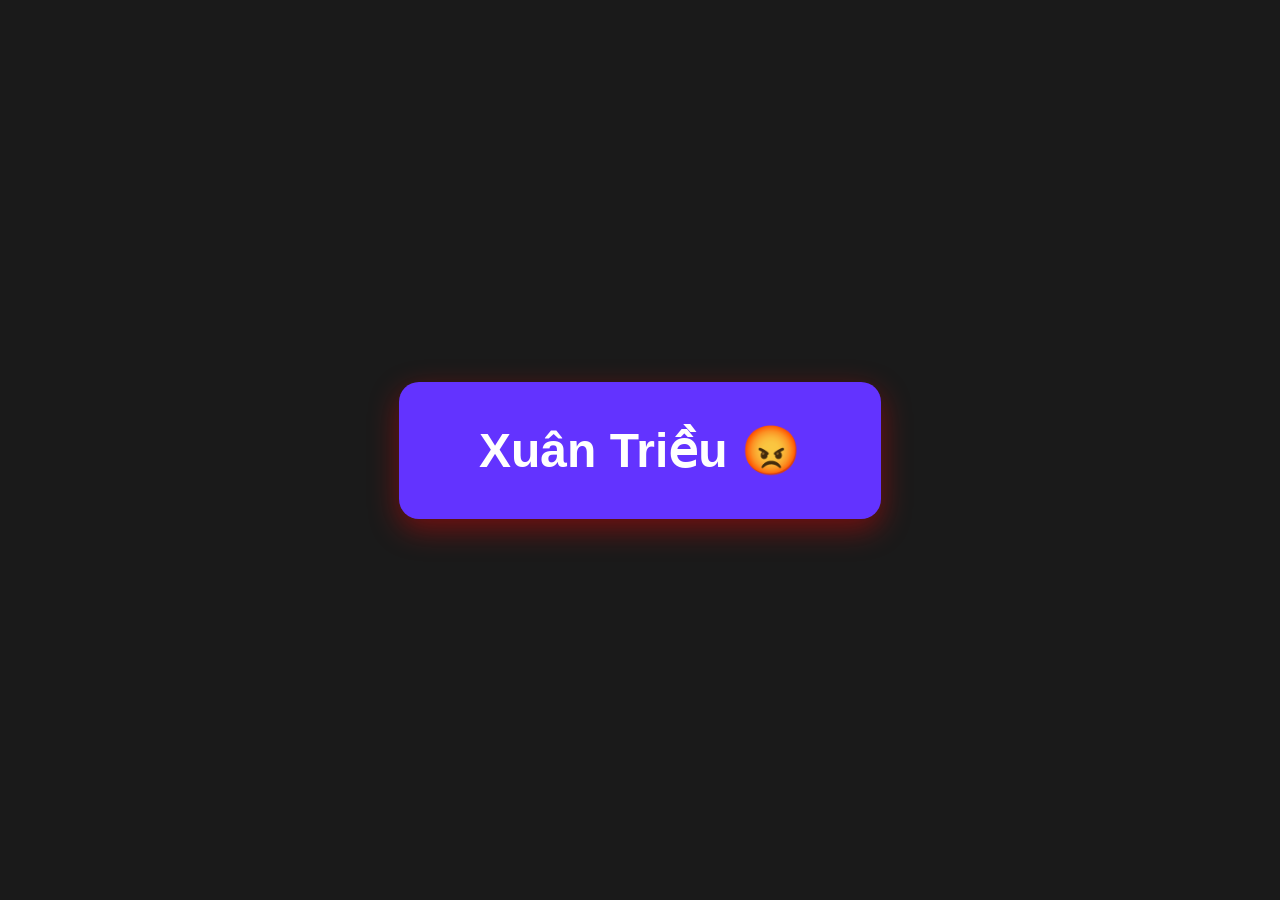
==== index.html @ df5c3852 "12" ====
<!doctype html>
<html lang="vi">
  <head>
    <meta charset="UTF-8" />
    <title>Xuân Triều 😡</title>
    <style>
      body {
        display: flex;
        justify-content: center;
        align-items: center;
        height: 100vh;
        margin: 0;
        background: #1a1a1a;
        font-family: sans-serif;
      }
      button {
        padding: 40px 80px;
        font-size: 48px;
        font-weight: bold;
        border: none;
        border-radius: 20px;
        background: #6333ff;
        color: white;
        cursor: pointer;
        transition: 0.1s;
        box-shadow: 0 10px 30px rgba(255, 0, 0, 0.4);
      }
      button:active {
        transform: scale(0.95);
        background: blue;
      }
      .rage {
        animation: shake 0.3s;
      }
      @keyframes shake {
        0%,
        100% {
          transform: translate(0, 0);
        }
        25% {
          transform: translate(-10px, 5px);
        }
        50% {
          transform: translate(10px, -5px);
        }
        75% {
          transform: translate(-5px, 10px);
        }
      }
      #text {
        position: absolute;
        font-size: 80px;
        font-weight: 900;
        color: #ff4444;
        opacity: 0;
        pointer-events: none;
      }
      #text.show {
        animation: pop 1s;
      }
      @keyframes pop {
        0% {
          opacity: 0;
          transform: scale(0.5);
        }
        20% {
          opacity: 1;
          transform: scale(1.3);
        }
        80% {
          opacity: 1;
        }
        100% {
          opacity: 0;
          transform: scale(2);
        }
      }
    </style>
  </head>
  <body>
    <button id="rageBtn">Xuân Triều 😡</button>
    <div id="text"><img src="./damluon.png" alt="" /></div>

    <script>
      const btn = document.getElementById("rageBtn");
      const text = document.getElementById("text");
      btn.onclick = () => {
        document.body.classList.add("rage");
        text.classList.add("show");
        setTimeout(() => {
          document.body.classList.remove("rage");
        }, 300);
        setTimeout(() => {
          text.classList.remove("show");
        }, 1000);
        new AudioContext().createOscillator().start();
      };
    </script>
  </body>
</html>
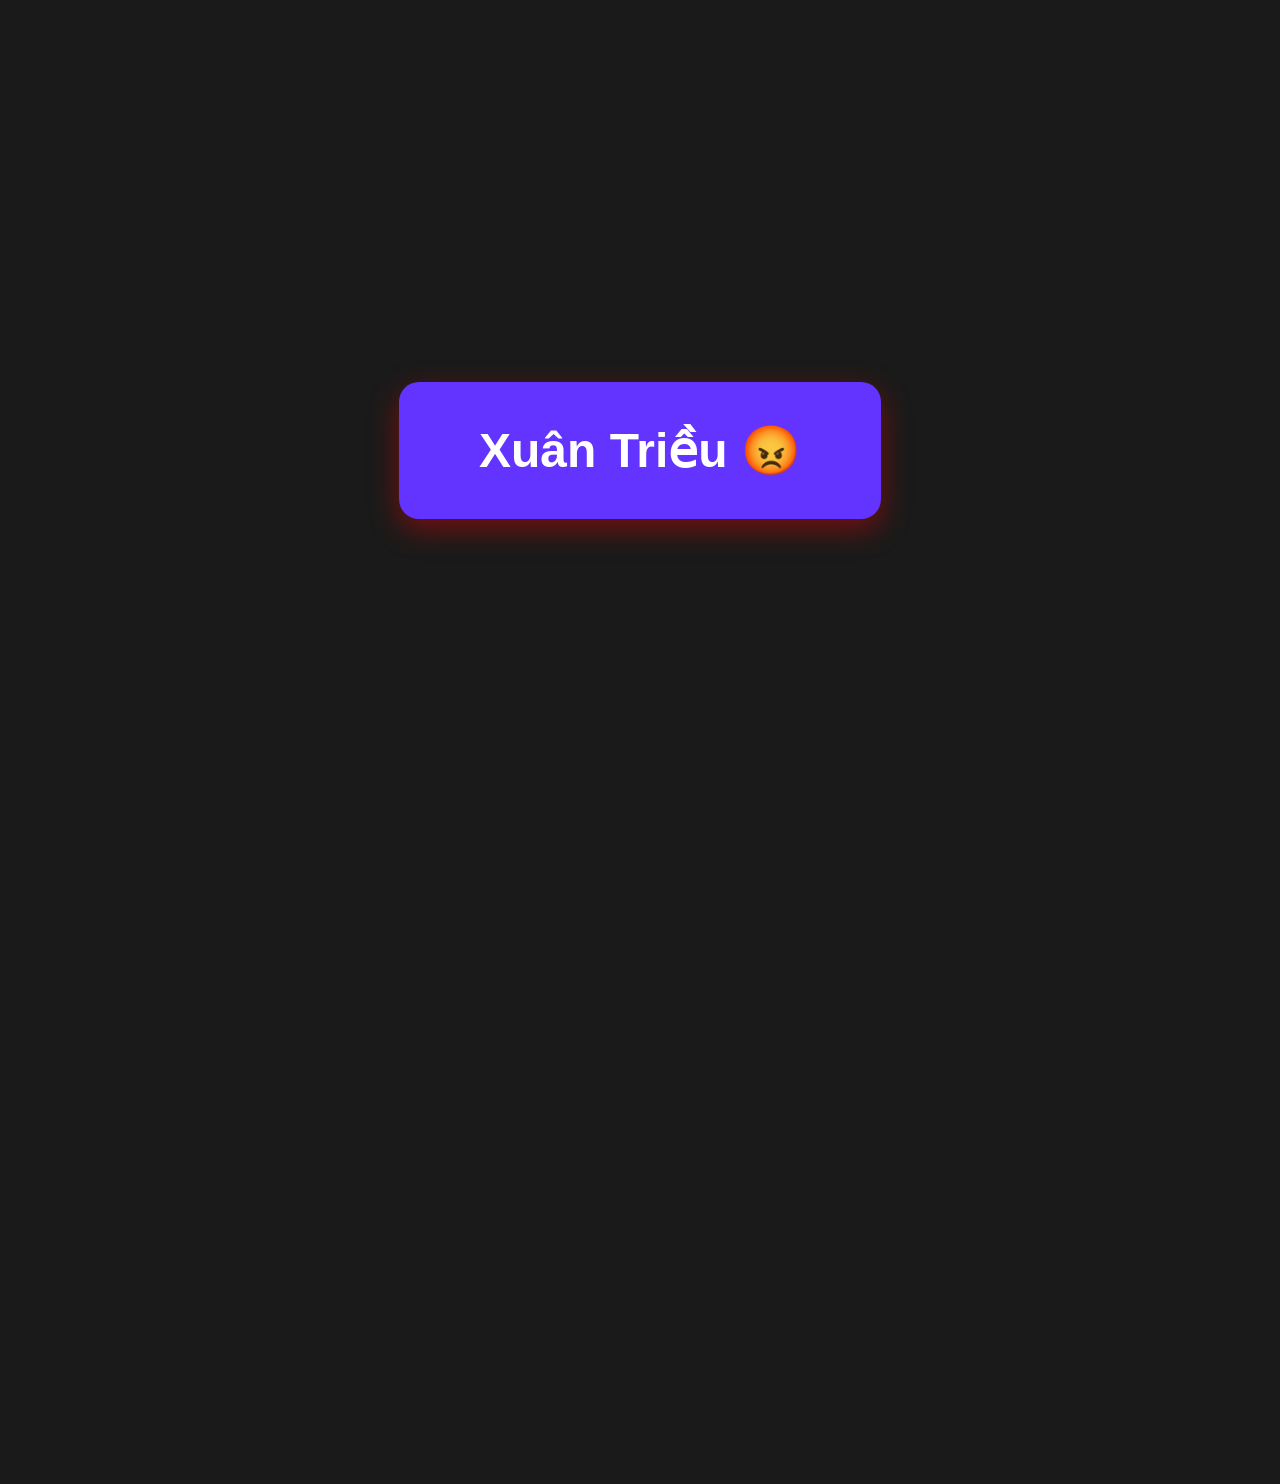
==== commit d02ca18a: "123" ====
--- a/index.html
+++ b/index.html
@@ -79,7 +79,7 @@
   </head>
   <body>
     <button id="rageBtn">Xuân Triều 😡</button>
-    <div id="text"><img src="./damluon.png" alt="" /></div>
+    <div id="text"><img src="./anh_1.jpg" alt="" /></div>
 
     <script>
       const btn = document.getElementById("rageBtn");
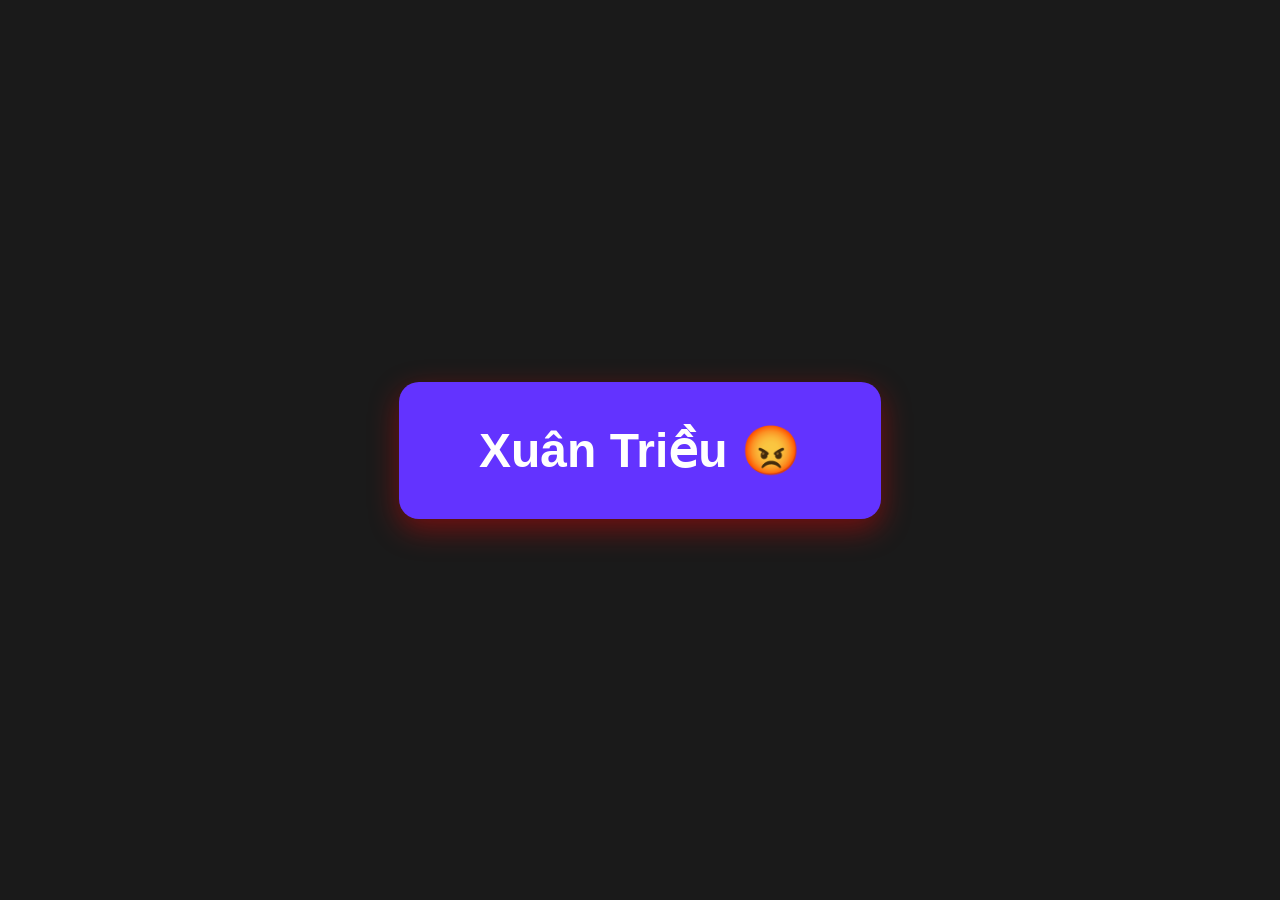
==== commit c4463c9b: "12" ====
--- a/index.html
+++ b/index.html
@@ -79,7 +79,7 @@
   </head>
   <body>
     <button id="rageBtn">Xuân Triều 😡</button>
-    <div id="text"><img src="./anh_1.jpg" alt="" /></div>
+    <div id="text"><img src="./damluon.png" alt="" /></div>
 
     <script>
       const btn = document.getElementById("rageBtn");
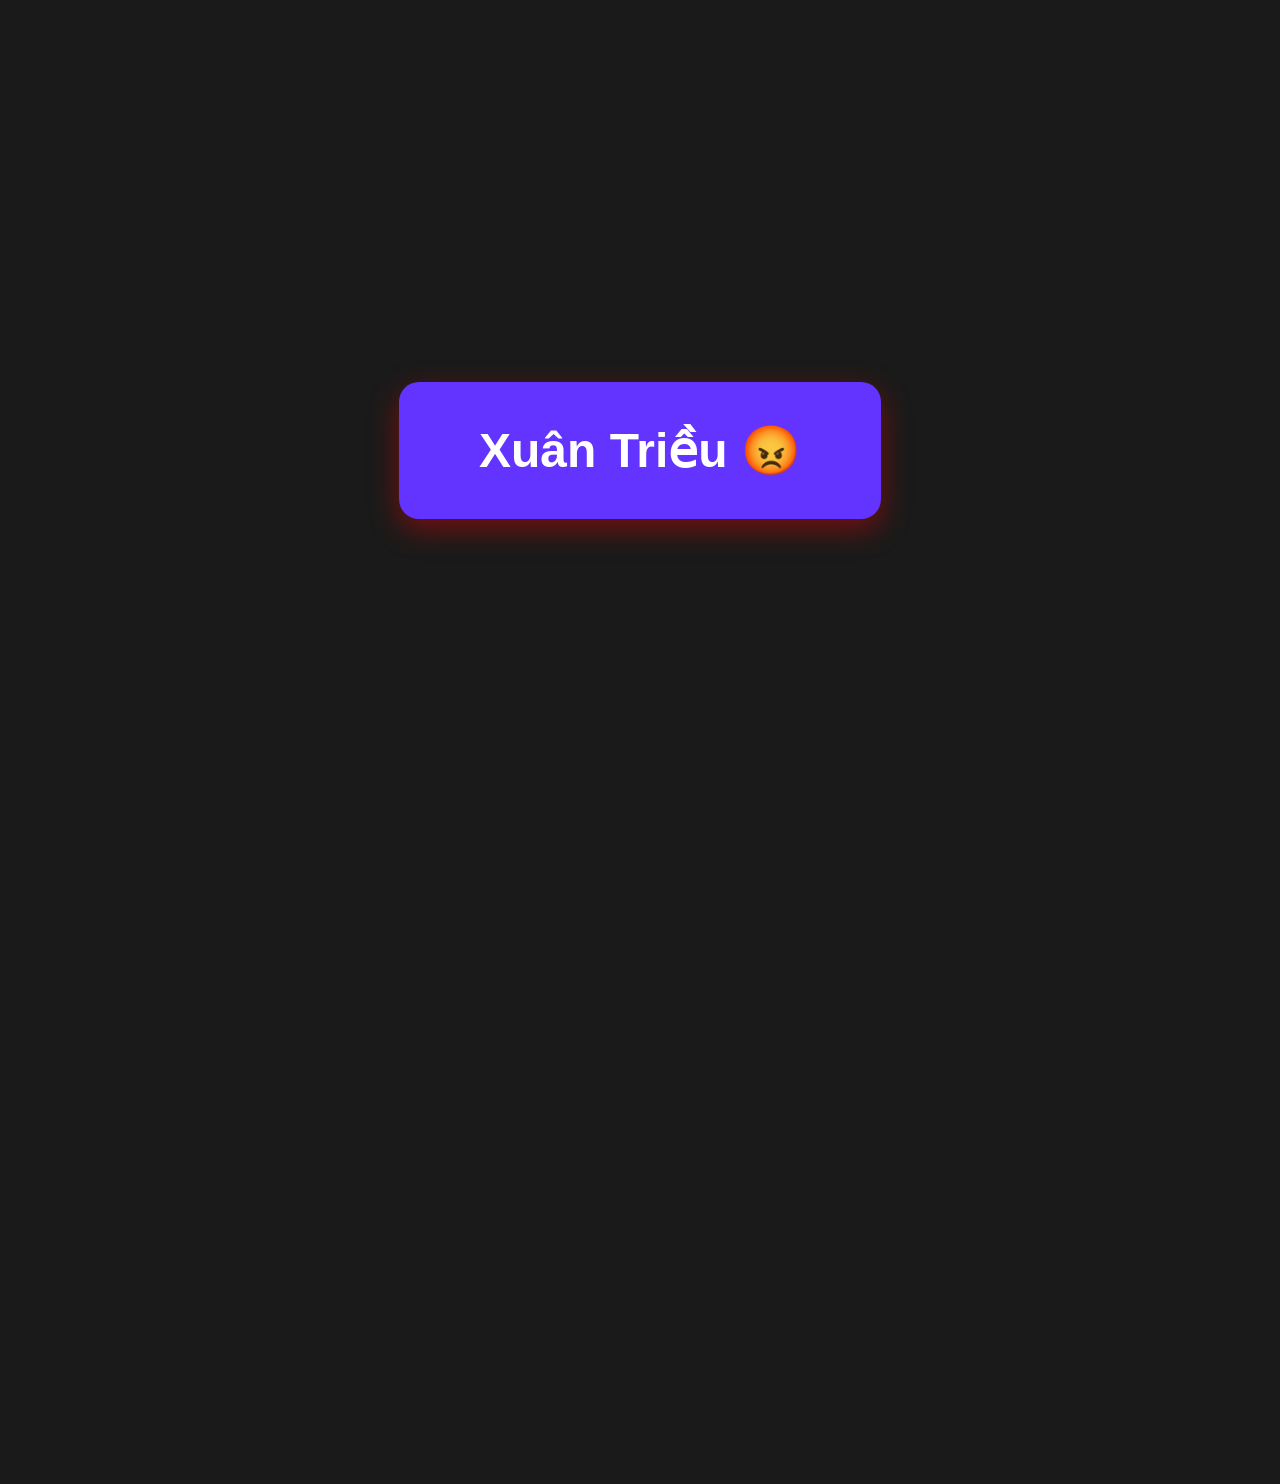
==== commit 4dd3bc55: "1" ====
--- a/index.html
+++ b/index.html
@@ -79,7 +79,7 @@
   </head>
   <body>
     <button id="rageBtn">Xuân Triều 😡</button>
-    <div id="text"><img src="./damluon.png" alt="" /></div>
+    <div id="text"><img src="./anh_1.jpg" alt="" /></div>
 
     <script>
       const btn = document.getElementById("rageBtn");
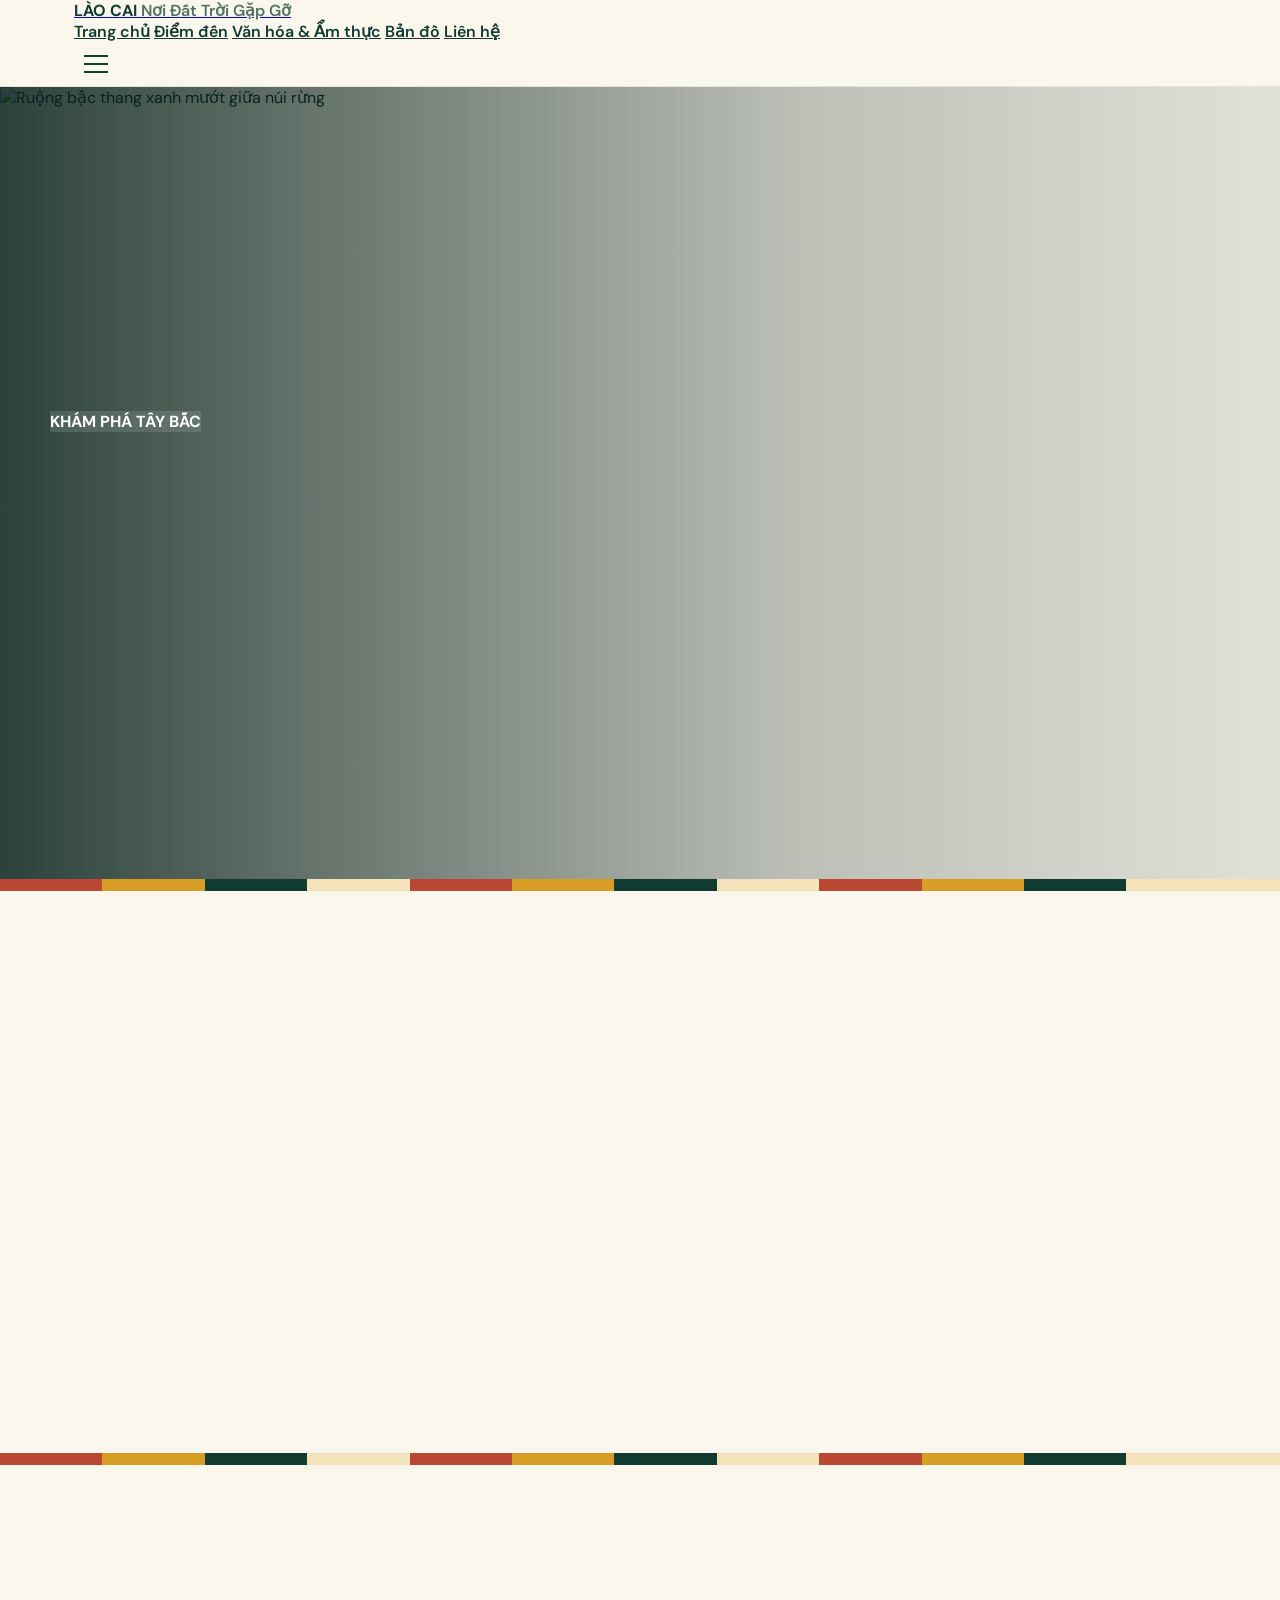
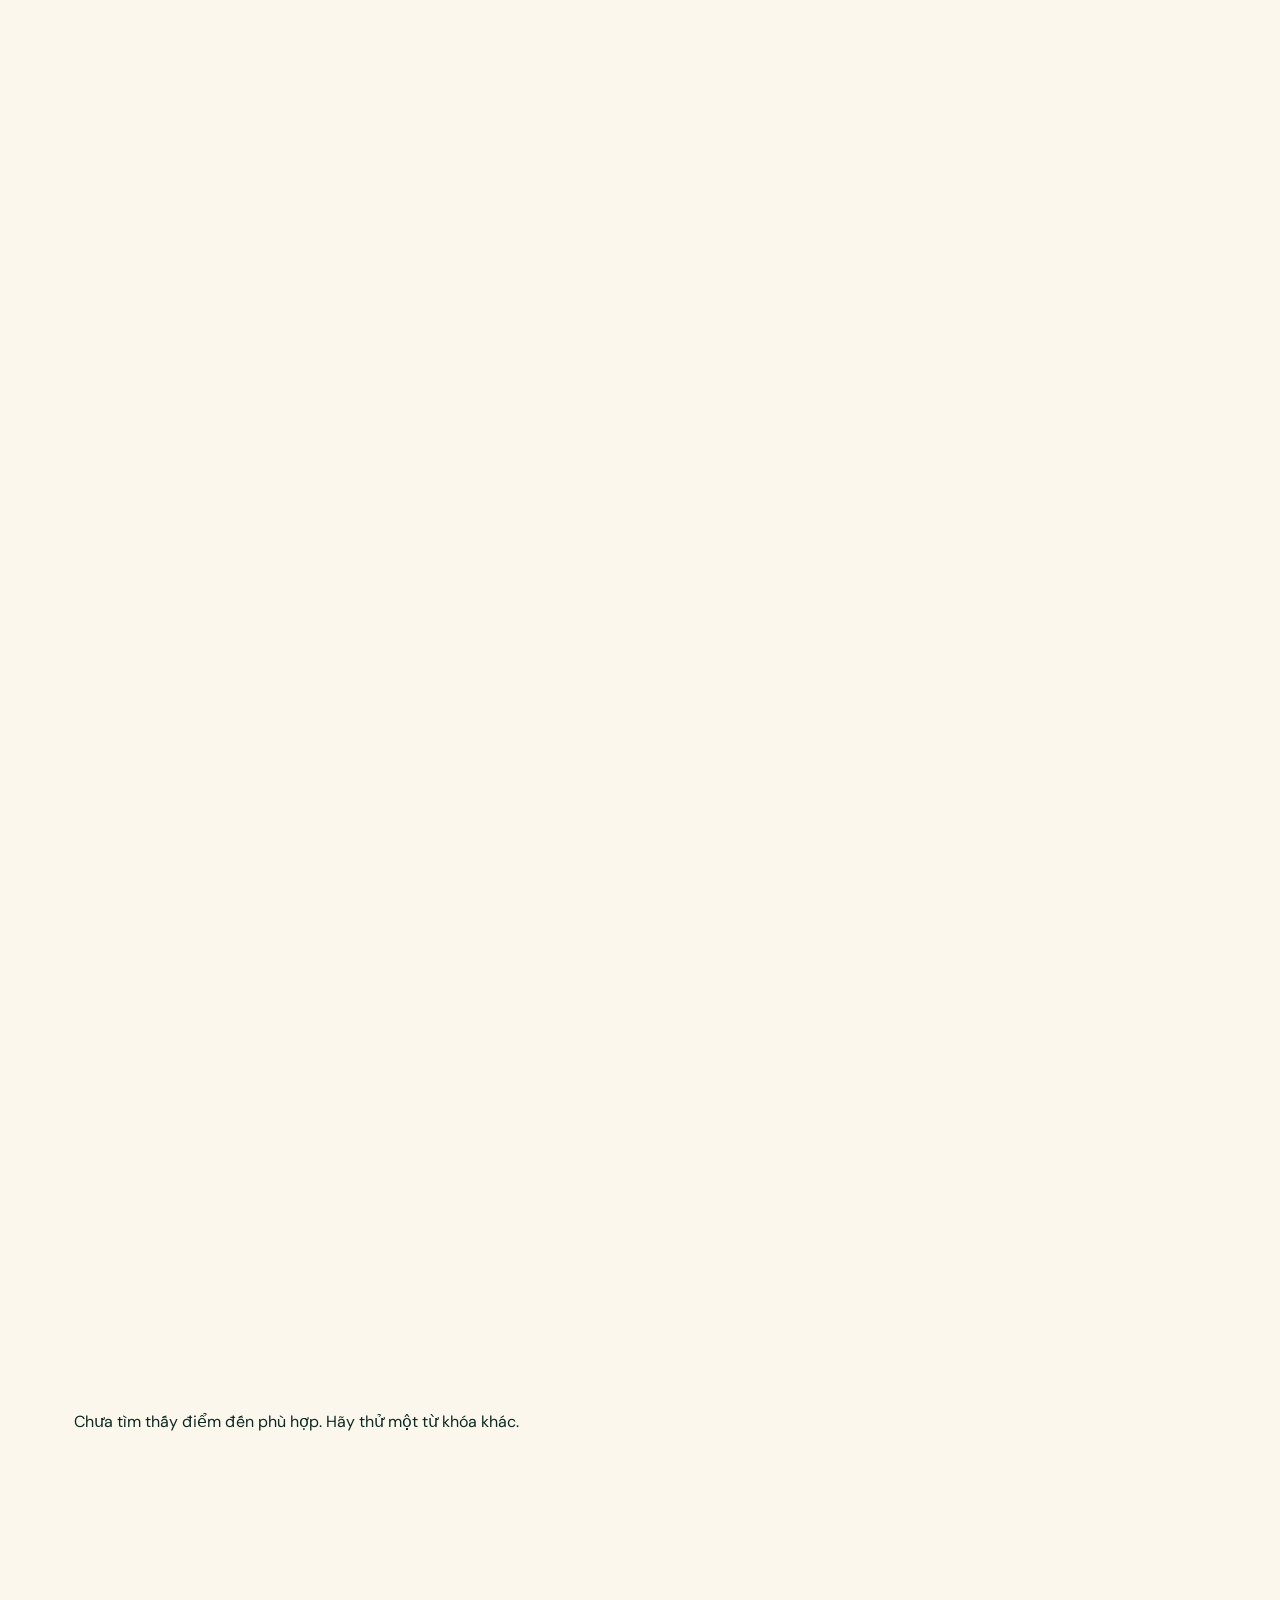
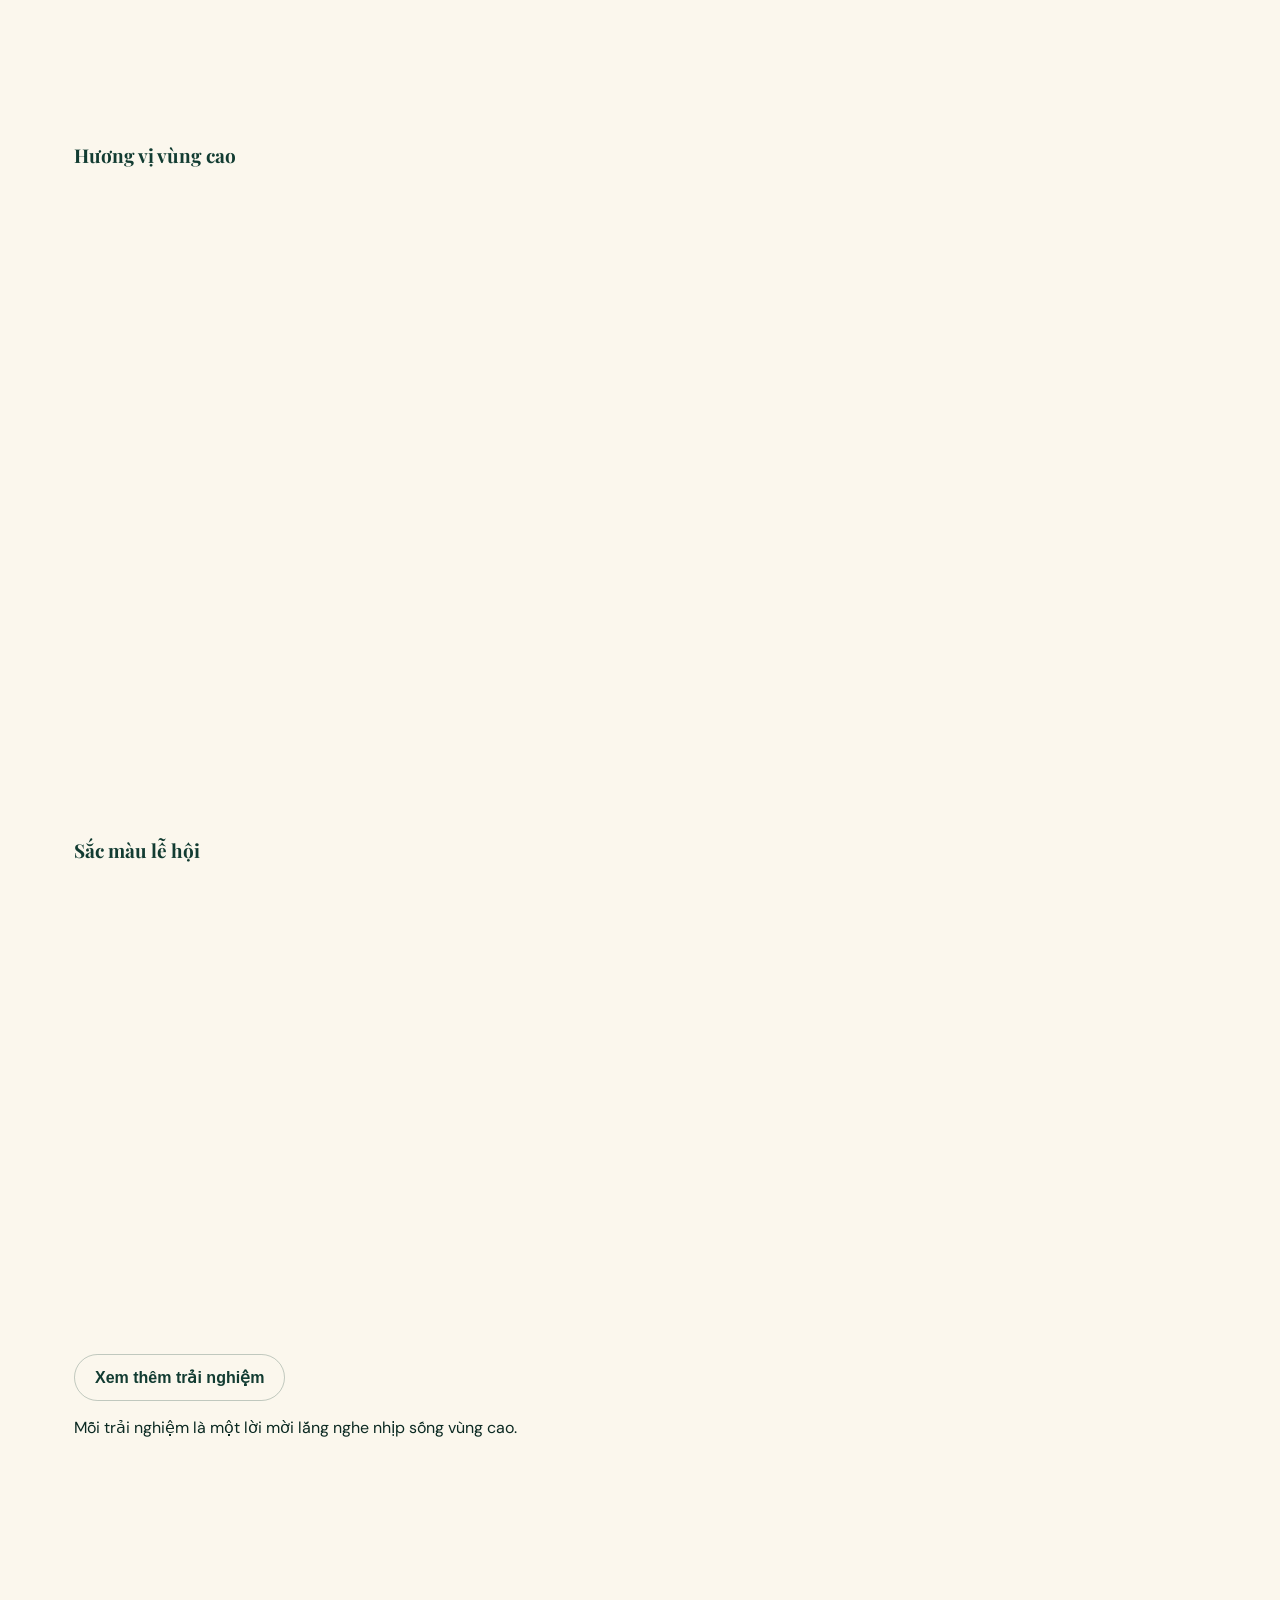
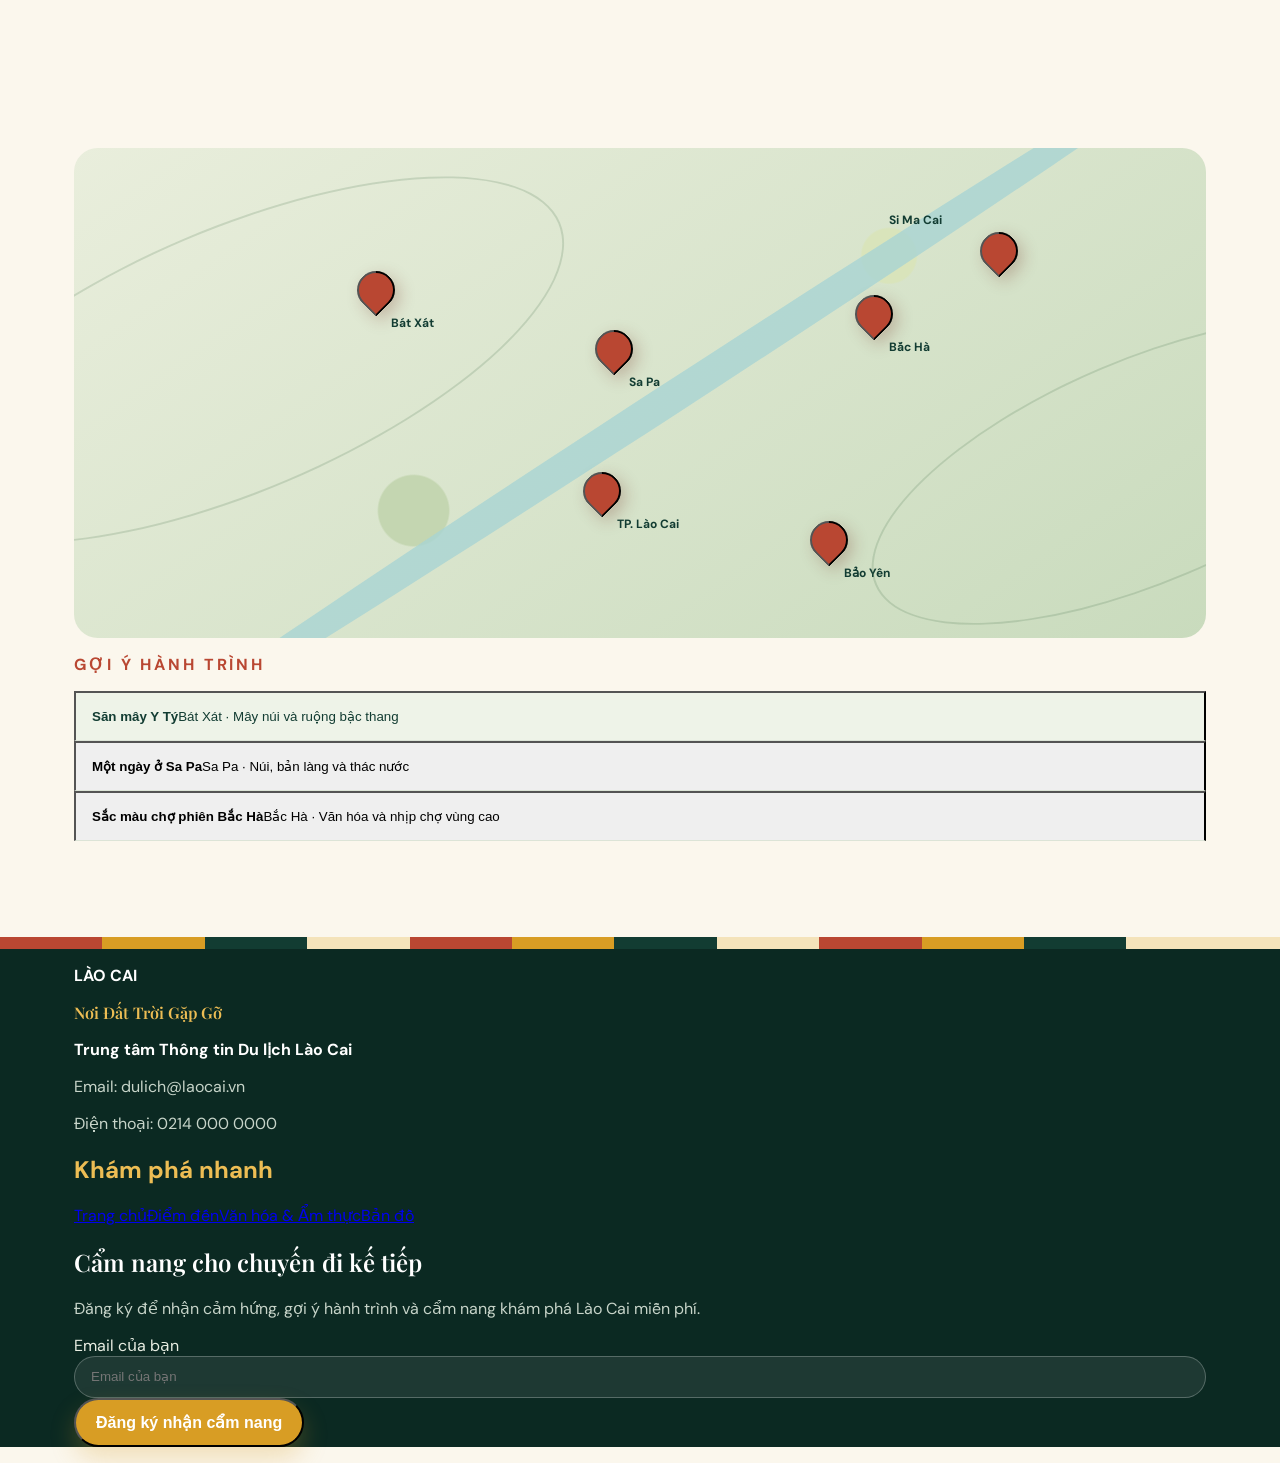
==== commit 7e00d98a: "refactor: consolidate project files by replacing obsolete HTML/JS files with a new index.html and ma" ====
--- a/index.html
+++ b/index.html
@@ -1,100 +1,366 @@
 <!doctype html>
-<html lang="vi">
-  <head>
-    <meta charset="UTF-8" />
-    <title>Xuân Triều 😡</title>
-    <style>
-      body {
-        display: flex;
-        justify-content: center;
-        align-items: center;
-        height: 100vh;
-        margin: 0;
-        background: #1a1a1a;
-        font-family: sans-serif;
-      }
-      button {
-        padding: 40px 80px;
-        font-size: 48px;
-        font-weight: bold;
-        border: none;
-        border-radius: 20px;
-        background: #6333ff;
-        color: white;
-        cursor: pointer;
-        transition: 0.1s;
-        box-shadow: 0 10px 30px rgba(255, 0, 0, 0.4);
-      }
-      button:active {
-        transform: scale(0.95);
-        background: blue;
-      }
-      .rage {
-        animation: shake 0.3s;
-      }
-      @keyframes shake {
-        0%,
-        100% {
-          transform: translate(0, 0);
-        }
-        25% {
-          transform: translate(-10px, 5px);
-        }
-        50% {
-          transform: translate(10px, -5px);
-        }
-        75% {
-          transform: translate(-5px, 10px);
-        }
-      }
-      #text {
-        position: absolute;
-        font-size: 80px;
-        font-weight: 900;
-        color: #ff4444;
-        opacity: 0;
-        pointer-events: none;
-      }
-      #text.show {
-        animation: pop 1s;
-      }
-      @keyframes pop {
-        0% {
-          opacity: 0;
-          transform: scale(0.5);
-        }
-        20% {
-          opacity: 1;
-          transform: scale(1.3);
-        }
-        80% {
-          opacity: 1;
-        }
-        100% {
-          opacity: 0;
-          transform: scale(2);
-        }
-      }
-    </style>
-  </head>
-  <body>
-    <button id="rageBtn">Xuân Triều 😡</button>
-    <div id="text"><img src="./anh_1.jpg" alt="" /></div>
-
-    <script>
-      const btn = document.getElementById("rageBtn");
-      const text = document.getElementById("text");
-      btn.onclick = () => {
-        document.body.classList.add("rage");
-        text.classList.add("show");
-        setTimeout(() => {
-          document.body.classList.remove("rage");
-        }, 300);
-        setTimeout(() => {
-          text.classList.remove("show");
-        }, 1000);
-        new AudioContext().createOscillator().start();
-      };
-    </script>
-  </body>
-</html>
+<html lang="vi"><head><script>window["__codeletBootstrap__"]=JSON.parse('{"A":"A","B":"20261005-04-df3a3b1","C":{"Abril Fatface":"YACgEZbkUVE,0","Alfa Slab One":"YACgEYS9sJU,0","Anton":"YACgEcYqQ-A,0","Archivo":"YACgEZulLoA,0","Arial Narrow":"YAGyDvJ_4Ts,0","Arial Rounded MT Bold":"YAFcfoaHu-s,0","Arial":"YAGyDvJ_4Ts,0","Avenir Next":"YAFcfmNq6UY,0","Baloo 2":"YADK30bC6HQ,0","Bebas Neue":"YACgESME5ew,0","Bricolage Grotesque":"YAFyMcdwzpc,0","Broken Glyph":"YADZ-exUkv0,0","Canva Sans":"YAFdJjTk5UU,1","Caveat":"YALBs2ploWQ,0","Comic Sans MS":"YAFcfvtOAUY,1","Cormorant Garamond":"YAFdJhX-538,0","Courier New":"YAGzXiGs0_8,0","Courier Prime":"YAD1aFjegN8,0","DM Sans":"YAD1aU3sLnI,0","DM Serif Display":"YAD1aYG82rc,0","Forum":"YACgEcnnqB4,0","Fraunces":"YAFdJpU7Kkk,0","Georgia":"YAGzXkO0pEM,0","Ghost Mono":"YAHQutsX00Q,0","Hanken Grotesk":"YAFcfhwp99E,0","Helvetica Neue":"YAFcf6CtJfI,0","Helvetica":"YAFcf6CtJfI,0","IBM Plex Mono":"YAFdJkmvhGI,0","Impact":"YAFcfnjI7Vk,0","Instrument Serif":"YAHFeOnZNEk,0","Inter":"YAFdJvSyp_k,3","Iowan Old Style":"YAGNIFa8j9o,0","Jacques Francois":"YADK3zbC6RM,0","JetBrains Mono":"YAFdJksXcAk,0","Josefin Sans":"YAFdJjvw9Ps,0","Lato":"YAFdJuFCnaw,0","Libre Baskerville":"YACgEUFdPdA,0","Lobster":"YAD8SnSjSFI,0","Lora":"YACgEXvxf8Q,0","Merriweather":"YACgEXvHxxs,0","Montserrat":"YAFdtQi73Xs,0","Nunito":"YAFdJoNRMmU,1","Oleo Script":"YACgEQQ14jI,0","Oswald":"YACgEQY10lw,0","Pacifico":"YADLjORQ1u4,0","Phantom Sans":"YAFdJvgJ5TU,0","Playfair Display":"YAFdJhem5V8,1","Plus Jakarta Sans":"YAGvf3_u0_Q,0","Poppins":"YAFdJjbTu24,1","Press Start 2P":"YAFyGr-8pmQ,0","Quicksand":"YAFdJpYtCxE,1","Raleway":"YAFdJhmxbVQ,1","Roboto Slab":"YAFdJswIKAg,0","Rockwell":"YAFcfyVZnN0,0","Rye":"YACgEdQP21k,0","Segoe UI":"YAHNdRD1Klw,0","Source Sans 3":"YAG4lO1Mj10,0","Source Serif 4":"YACgEfdj394,0","Space Grotesk":"YADZ-dYEmhg,0","Space Mono":"YADW1-vpsoc,0","Times New Roman":"YAGzXW3gftg,0","Times":"YAGzXW3gftg,0","Trebuchet MS":"YAFcfrglpVA,0","UV Display":"YAEdVfSSpYo,0","UV Sans":"YAFdJvgJ5TU,0","Ubuntu":"YACgERDU--Q,0","Verdana":"YAGzXTctYtQ,0","Work Sans":"YAGXhLOKv44,0","Yellowtail":"YACgEYG4kG4,0","ui-monospace":"YAD1aFjegN8,0","ui-sans-serif":"YACkoD1yZN0,0"}}');</script><script src="/_sdk/6542d56fbfe7a3eb.telemetry_sdk.js" integrity="sha512-ECdM0nK7EkwDuOqho2qxgyRQXyBHk9hZqRKMBr+Xsu6zjeHlt+qkO2N2YRiHN7Kg4e1fEHDhjIp4bGJYVypv1g=="></script>
+  <meta charset="UTF-8">
+  <meta name="viewport" content="width=device-width, initial-scale=1.0">
+  <title>Du Lịch Lào Cai</title>
+  <link href="https://fonts.googleapis.com/css2?family=DM+Sans:wght@400;500;600;700&amp;family=Playfair+Display:ital,wght@0,600;0,700;1,600&amp;display=swap" rel="stylesheet">
+  <link rel="stylesheet" href="style.css">
+  <script src="https://cdn.jsdelivr.net/npm/lucide@0.577.0/dist/umd/lucide.min.js" type="text/javascript"></script>
+  <script src="https://cdn.tailwindcss.com/3.4.17" type="text/javascript"></script>
+  <script src="/_sdk/6c2ecc939521f244.data_sdk.js" type="text/javascript" integrity="sha512-gRx8s+XsZDN6mSIQu2sivLZysbV0WHhb5kXNUWlgVb5lCMU1foJYukyMEDPv8Tnoocb8iwqB4XdRrWc7oEGzIQ=="></script>
+  <script src="/_sdk/cfda8dc081c3323c.editing_sdk.js" type="text/javascript" integrity="sha512-dNfMrWh4XAlHjsc8SoR2pkFBBcWdfifAFLC3yNCmnfoD4mTTxOtHMNSuGJMI2GUW0TArNoXmc/EAqYu/Ip9Yiw=="></script>
+  <script src="/_sdk/ab4336f91e694f96.resizing_sdk.js" type="text/javascript" integrity="sha512-cxmeUrBrNlwwLr+tEu/iwM5F3boeK4qDMoH3QjUPqJptkO5NkaDVhQvyIHIn+3EflI5/uubWzkSA78B1tCswgA=="></script>
+ </head>
+ <body data-template-id="__page-root" style="background: rgb(251, 247, 237);">
+  <header class="nav-shell fixed top-0 z-50 w-full">
+   <nav class="site-width flex items-center justify-between py-4" aria-label="Điều hướng chính"><a href="#trang-chu" class="flex flex-col leading-none z-50 relative"> <span data-template-id="brand-logo" class="canva-text font-bold tracking-[.22em] text-[#123c32]" style="color: rgb(18, 60, 50); font-weight: 700; font-style: normal; font-size: 16px;">LÀO CAI</span> <span data-template-id="brand-tagline" class="canva-text mt-1 text-[9px] tracking-[.08em] text-[#527265]" style="color: rgb(82, 114, 101); font-weight: 600; font-style: normal; font-size: 16px;">Nơi Đất Trời Gặp Gỡ</span> </a>
+    <div class="desktop-nav flex items-center gap-7"><a data-template-id="nav-home" class="canva-link nav-link" href="#trang-chu" style="color: rgb(18, 60, 50); font-weight: 600; font-style: normal; font-size: 16px;">Trang chủ</a> <a data-template-id="nav-destinations" class="canva-link nav-link" href="#diem-den" style="color: rgb(18, 60, 50); font-weight: 600; font-style: normal; font-size: 16px;">Điểm đến</a> <a data-template-id="nav-culture" class="canva-link nav-link" href="#van-hoa" style="color: rgb(18, 60, 50); font-weight: 600; font-style: normal; font-size: 16px;">Văn hóa &amp; Ẩm thực</a> <a data-template-id="nav-map" class="canva-link nav-link" href="#ban-do" style="color: rgb(18, 60, 50); font-weight: 600; font-style: normal; font-size: 16px;">Bản đồ</a> <a data-template-id="nav-contact" class="canva-link nav-link" href="#lien-he" style="color: rgb(18, 60, 50); font-weight: 600; font-style: normal; font-size: 16px;">Liên hệ</a>
+    </div><button id="menu-toggle" type="button" class="menu-btn md:hidden z-50 relative p-2 text-[#123c32]" aria-label="Mở menu" aria-expanded="false"><span class="hamburger"></span></button>
+   </nav>
+   <div id="mobile-nav" class="mobile-nav-overlay"><div class="mobile-nav-content flex flex-col items-center justify-center gap-8 h-full pb-10"><a class="mobile-link" href="#trang-chu">Trang chủ</a><a class="mobile-link" href="#diem-den">Điểm đến</a><a class="mobile-link" href="#van-hoa">Văn hóa &amp; Ẩm thực</a><a class="mobile-link" href="#ban-do">Bản đồ</a><a class="mobile-link" href="#lien-he">Liên hệ</a></div></div>
+  </header>
+  <main>
+   <section id="trang-chu" class="hero"><img data-template-id="hero-image" class="canva-image hero-img" loading="lazy" src="https://images.pexels.com/photos/247599/pexels-photo-247599.jpeg?auto=compress&amp;cs=tinysrgb&amp;w=1920" alt="Ruộng bậc thang xanh mướt giữa núi rừng">
+    <div class="site-width hero-content"><span data-template-id="hero-badge" class="canva-tag inline-flex rounded-full border border-white/40 bg-white/10 px-4 py-2 text-xs font-bold tracking-widest backdrop-blur" style="background: rgba(255, 255, 255, 0.12); color: rgb(255, 255, 255); font-weight: 700; font-style: normal; font-size: 16px;">KHÁM PHÁ TÂY BẮC</span>
+     <h1 data-template-id="hero-title" class="canva-text display mt-6 max-w-4xl text-5xl leading-[.98] md:text-7xl reveal-left" style="color: rgb(255, 255, 255); font-weight: 700; font-style: normal; font-size: 32px;">Lào Cai - Nơi Đất Trời Gặp Gỡ</h1>
+     <p data-template-id="hero-description" class="canva-text mt-6 max-w-xl text-base leading-7 text-white/90 md:text-lg reveal-left delay-100" style="color: rgb(255, 255, 255); font-weight: 400; font-style: normal; font-size: 18px;">Bắt đầu hành trình giữa núi rừng, mây trời và những câu chuyện văn hóa bản địa đầy mê hoặc.</p><a data-template-id="hero-cta" class="canva-button primary-btn mt-8 reveal-left delay-200" href="#diem-den" style="background: rgb(216, 157, 36); color: rgb(255, 255, 255); font-weight: 700; font-style: normal; font-size: 16px;">Bắt đầu hành trình</a> <a href="#gioi-thieu" class="mt-12 flex w-fit items-center gap-3 text-xs font-bold tracking-widest text-white/80 reveal-left delay-300"><span class="h-10 w-px bg-white/60"></span><span data-template-id="scroll-label" class="canva-text" style="color: rgb(255, 255, 255); font-weight: 700; font-style: normal; font-size: 16px;">CUỘN ĐỂ KHÁM PHÁ</span></a>
+    </div>
+   </section>
+   <div class="motif"></div>
+   <section id="gioi-thieu" class="section">
+    <div class="site-width grid items-center gap-12 lg:grid-cols-2">
+     <div class="reveal-left">
+      <p data-template-id="about-kicker" class="canva-text eyebrow text-[#b94732]" style="color: rgb(185, 71, 50); font-weight: 700; font-style: normal; font-size: 16px;">LÀO CAI TRONG MỘT ÁNH NHÌN</p>
+      <h2 data-template-id="about-title" class="canva-text section-title mt-4 max-w-lg" style="color: rgb(18, 60, 50); font-weight: 700; font-style: normal; font-size: 24px;">Một miền đất, ngàn trải nghiệm</h2>
+      <p data-template-id="about-text" class="canva-text mt-6 max-w-xl leading-8 text-[#38564d]" style="color: rgb(56, 86, 77); font-weight: 400; font-style: normal; font-size: 17px;">Lào Cai là nơi thiên nhiên hùng vĩ gặp gỡ khí hậu ôn đới đặc trưng và nhịp sống đa sắc của 25 dân tộc anh em. Mỗi mùa, mỗi cung đường lại mở ra một trải nghiệm mới: mây phủ đỉnh cao, lúa chín trên ruộng bậc thang, chợ phiên rực rỡ và những bản làng bình yên.</p>
+      <div class="mt-9 grid grid-cols-1 gap-4 sm:grid-cols-3">
+       <div class="stat">
+        <strong data-template-id="stat-one-value" class="canva-text" style="color: rgb(18, 60, 50); font-weight: 700; font-style: normal; font-size: 16px;">25</strong><span data-template-id="stat-one-label" class="canva-text text-sm text-[#527265]" style="color: rgb(82, 114, 101); font-weight: 400; font-style: normal; font-size: 16px;">dân tộc anh em</span>
+       </div>
+       <div class="stat">
+        <strong data-template-id="stat-two-value" class="canva-text" style="color: rgb(18, 60, 50); font-weight: 700; font-style: normal; font-size: 16px;">3.143m</strong><span data-template-id="stat-two-label" class="canva-text text-sm text-[#527265]" style="color: rgb(82, 114, 101); font-weight: 400; font-style: normal; font-size: 16px;">Fansipan</span>
+       </div>
+       <div class="stat">
+        <strong data-template-id="stat-three-value" class="canva-text" style="color: rgb(18, 60, 50); font-weight: 700; font-style: normal; font-size: 16px;">Bốn mùa</strong><span data-template-id="stat-three-label" class="canva-text text-sm text-[#527265]" style="color: rgb(82, 114, 101); font-weight: 400; font-style: normal; font-size: 16px;">trải nghiệm</span>
+       </div>
+      </div>
+     </div>
+     <div class="reveal-right image-frame h-[460px]">
+      <img data-template-id="about-image" class="canva-image" loading="lazy" src="https://images.pexels.com/photos/23961517/pexels-photo-23961517.jpeg" alt="Bản làng Việt Nam giữa những thửa ruộng bậc thang xanh">
+     </div>
+    </div>
+   </section>
+   <div class="motif"></div>
+   <section id="diem-den" class="section bg-[#edf2e9]">
+    <div class="site-width">
+     <div class="reveal-zoom flex flex-col justify-between gap-8 lg:flex-row lg:items-end">
+      <div>
+       <p data-template-id="destination-kicker" class="canva-text eyebrow text-[#b94732]" style="color: rgb(185, 71, 50); font-weight: 700; font-style: normal; font-size: 16px;">ĐI QUA NHỮNG CUNG ĐƯỜNG</p>
+       <h2 data-template-id="destination-title" class="canva-text section-title mt-4" style="color: rgb(18, 60, 50); font-weight: 700; font-style: normal; font-size: 24px;">Khám phá điểm đến</h2>
+      </div>
+      <div class="w-full max-w-sm relative">
+       <i data-lucide="search" class="absolute left-4 top-3.5 h-4 w-4 text-[#527265]"></i><label for="destination-search" class="sr-only">Tìm kiếm địa danh</label><input id="destination-search" class="search-box pl-10" type="search" placeholder="Tìm kiếm địa danh">
+      </div>
+     </div>
+     <div class="reveal-zoom delay-100 mt-8 flex flex-wrap gap-2" role="tablist"><button data-region="all" class="filter-btn active" type="button">Tất cả</button> <button data-region="sapa" class="filter-btn" type="button">Sa Pa</button> <button data-region="batsat" class="filter-btn" type="button">Bát Xát</button> <button data-region="bacha" class="filter-btn" type="button">Bắc Hà &amp; Si Ma Cai</button> <button data-region="other" class="filter-btn" type="button">Lào Cai &amp; các huyện khác</button>
+     </div>
+     <div id="destination-grid" class="mt-9 grid gap-5 sm:grid-cols-2 lg:grid-cols-3">
+      <article data-region="sapa" class="destination-card reveal">
+       <img data-template-id="card-fansipan-image" class="canva-image" loading="lazy" src="https://images.pexels.com/photos/34635152/pexels-photo-34635152.jpeg" alt="Núi mây hùng vĩ ở Lào Cai">
+       <div class="card-body">
+        <span data-template-id="card-fansipan-region" class="canva-text region" style="color: rgb(61, 107, 66); font-weight: 700; font-style: normal; font-size: 16px;">Sa Pa</span>
+        <h3 data-template-id="card-fansipan-title" class="canva-text mt-2 text-xl font-bold text-[#123c32]" style="color: rgb(18, 60, 50); font-weight: 700; font-style: normal; font-size: 19px;">Đỉnh Fansipan</h3>
+        <p data-template-id="card-fansipan-desc" class="canva-text mt-2 text-sm leading-6 text-[#527265]" style="color: rgb(82, 114, 101); font-weight: 400; font-style: normal; font-size: 16px;">Nóc nhà Đông Dương, biển mây và hành trình chinh phục đỉnh cao.</p><button class="explore-btn detail-trigger" type="button">Khám phá <i data-lucide="arrow-up-right" class="h-4 w-4"></i></button>
+       </div>
+      </article>
+      <article data-region="sapa" class="destination-card reveal">
+       <img data-template-id="card-catcat-image" class="canva-image" loading="lazy" src="https://images.pexels.com/photos/36223140/pexels-photo-36223140.jpeg" alt="Kiến trúc truyền thống ở bản Cát Cát">
+       <div class="card-body">
+        <span data-template-id="card-catcat-region" class="canva-text region" style="color: rgb(61, 107, 66); font-weight: 700; font-style: normal; font-size: 16px;">Sa Pa</span>
+        <h3 data-template-id="card-catcat-title" class="canva-text mt-2 text-xl font-bold text-[#123c32]" style="color: rgb(18, 60, 50); font-weight: 700; font-style: normal; font-size: 19px;">Bản Cát Cát</h3>
+        <p data-template-id="card-catcat-desc" class="canva-text mt-2 text-sm leading-6 text-[#527265]" style="color: rgb(82, 114, 101); font-weight: 400; font-style: normal; font-size: 16px;">Bản làng người H’Mông với ruộng bậc thang, thác nước và nghề thủ công.</p><button class="explore-btn detail-trigger" type="button">Khám phá <i data-lucide="arrow-up-right" class="h-4 w-4"></i></button>
+       </div>
+      </article>
+      <article data-region="sapa" class="destination-card reveal">
+       <img data-template-id="card-tavan-image" class="canva-image" loading="lazy" src="https://images.pexels.com/photos/37650250/pexels-photo-37650250.jpeg" alt="Ruộng bậc thang và bản làng tại Sa Pa">
+       <div class="card-body">
+        <span data-template-id="card-tavan-region" class="canva-text region" style="color: rgb(61, 107, 66); font-weight: 700; font-style: normal; font-size: 16px;">Sa Pa</span>
+        <h3 data-template-id="card-tavan-title" class="canva-text mt-2 text-xl font-bold text-[#123c32]" style="color: rgb(18, 60, 50); font-weight: 700; font-style: normal; font-size: 19px;">Bản Tả Van</h3>
+        <p data-template-id="card-tavan-desc" class="canva-text mt-2 text-sm leading-6 text-[#527265]" style="color: rgb(82, 114, 101); font-weight: 400; font-style: normal; font-size: 16px;">Không gian bản địa yên bình giữa thung lũng Mường Hoa.</p><button class="explore-btn detail-trigger" type="button">Khám phá <i data-lucide="arrow-up-right" class="h-4 w-4"></i></button>
+       </div>
+      </article>
+      <article data-region="sapa" class="destination-card reveal">
+       <img data-template-id="card-muonghoa-image" class="canva-image" loading="lazy" src="https://images.pexels.com/photos/37724187/pexels-photo-37724187.jpeg" alt="Thung lũng ruộng bậc thang tại Sa Pa">
+       <div class="card-body">
+        <span data-template-id="card-muonghoa-region" class="canva-text region" style="color: rgb(61, 107, 66); font-weight: 700; font-style: normal; font-size: 16px;">Sa Pa</span>
+        <h3 data-template-id="card-muonghoa-title" class="canva-text mt-2 text-xl font-bold text-[#123c32]" style="color: rgb(18, 60, 50); font-weight: 700; font-style: normal; font-size: 19px;">Thung lũng Mường Hoa</h3>
+        <p data-template-id="card-muonghoa-desc" class="canva-text mt-2 text-sm leading-6 text-[#527265]" style="color: rgb(82, 114, 101); font-weight: 400; font-style: normal; font-size: 16px;">Ruộng bậc thang trải dài và những bãi đá cổ kỳ bí.</p><button class="explore-btn detail-trigger" type="button">Khám phá <i data-lucide="arrow-up-right" class="h-4 w-4"></i></button>
+       </div>
+      </article>
+      <article data-region="sapa" class="destination-card reveal">
+       <img data-template-id="card-hamrong-image" class="canva-image" loading="lazy" src="https://images.pexels.com/photos/27238376/pexels-photo-27238376.jpeg" alt="Mây sớm phủ bản làng miền núi Lào Cai">
+       <div class="card-body">
+        <span data-template-id="card-hamrong-region" class="canva-text region" style="color: rgb(61, 107, 66); font-weight: 700; font-style: normal; font-size: 16px;">Sa Pa</span>
+        <h3 data-template-id="card-hamrong-title" class="canva-text mt-2 text-xl font-bold text-[#123c32]" style="color: rgb(18, 60, 50); font-weight: 700; font-style: normal; font-size: 19px;">Núi Hàm Rồng</h3>
+        <p data-template-id="card-hamrong-desc" class="canva-text mt-2 text-sm leading-6 text-[#527265]" style="color: rgb(82, 114, 101); font-weight: 400; font-style: normal; font-size: 16px;">Điểm ngắm toàn cảnh Sa Pa giữa vườn hoa và mây núi.</p><button class="explore-btn detail-trigger" type="button">Khám phá <i data-lucide="arrow-up-right" class="h-4 w-4"></i></button>
+       </div>
+      </article>
+      <article data-region="sapa" class="destination-card reveal">
+       <img data-template-id="card-oquyho-image" class="canva-image" loading="lazy" src="https://images.pexels.com/photos/5531367/pexels-photo-5531367.jpeg" alt="Dãy núi xanh phủ sương mù">
+       <div class="card-body">
+        <span data-template-id="card-oquyho-region" class="canva-text region" style="color: rgb(61, 107, 66); font-weight: 700; font-style: normal; font-size: 16px;">Sa Pa</span>
+        <h3 data-template-id="card-oquyho-title" class="canva-text mt-2 text-xl font-bold text-[#123c32]" style="color: rgb(18, 60, 50); font-weight: 700; font-style: normal; font-size: 19px;">Đèo Ô Quy Hồ</h3>
+        <p data-template-id="card-oquyho-desc" class="canva-text mt-2 text-sm leading-6 text-[#527265]" style="color: rgb(82, 114, 101); font-weight: 400; font-style: normal; font-size: 16px;">Cung đường đèo hùng vĩ nối mây trời Hoàng Liên Sơn.</p><button class="explore-btn detail-trigger" type="button">Khám phá <i data-lucide="arrow-up-right" class="h-4 w-4"></i></button>
+       </div>
+      </article>
+      <article data-region="sapa" class="destination-card reveal">
+       <img data-template-id="card-thacbac-image" class="canva-image" loading="lazy" src="https://images.pexels.com/photos/34157849/pexels-photo-34157849.jpeg" alt="Thác nước giữa rừng núi Lào Cai">
+       <div class="card-body">
+        <span data-template-id="card-thacbac-region" class="canva-text region" style="color: rgb(61, 107, 66); font-weight: 700; font-style: normal; font-size: 16px;">Sa Pa</span>
+        <h3 data-template-id="card-thacbac-title" class="canva-text mt-2 text-xl font-bold text-[#123c32]" style="color: rgb(18, 60, 50); font-weight: 700; font-style: normal; font-size: 19px;">Thác Bạc</h3>
+        <p data-template-id="card-thacbac-desc" class="canva-text mt-2 text-sm leading-6 text-[#527265]" style="color: rgb(82, 114, 101); font-weight: 400; font-style: normal; font-size: 16px;">Dòng thác trắng xóa giữa rừng núi.</p><button class="explore-btn detail-trigger" type="button">Khám phá <i data-lucide="arrow-up-right" class="h-4 w-4"></i></button>
+       </div>
+      </article>
+      <article data-region="sapa" class="destination-card reveal">
+       <img data-template-id="card-thactinhyeu-image" class="canva-image" loading="lazy" src="https://images.pexels.com/photos/29118440/pexels-photo-29118440.jpeg" alt="Thác nước xanh mát tại Lào Cai">
+       <div class="card-body">
+        <span data-template-id="card-thactinhyeu-region" class="canva-text region" style="color: rgb(61, 107, 66); font-weight: 700; font-style: normal; font-size: 16px;">Sa Pa</span>
+        <h3 data-template-id="card-thactinhyeu-title" class="canva-text mt-2 text-xl font-bold text-[#123c32]" style="color: rgb(18, 60, 50); font-weight: 700; font-style: normal; font-size: 19px;">Thác Tình Yêu</h3>
+        <p data-template-id="card-thactinhyeu-desc" class="canva-text mt-2 text-sm leading-6 text-[#527265]" style="color: rgb(82, 114, 101); font-weight: 400; font-style: normal; font-size: 16px;">Thác nước thơ mộng gắn với truyền thuyết tình yêu.</p><button class="explore-btn detail-trigger" type="button">Khám phá <i data-lucide="arrow-up-right" class="h-4 w-4"></i></button>
+       </div>
+      </article>
+      <article data-region="batsat" class="destination-card reveal">
+       <img data-template-id="card-yty-image" class="canva-image" loading="lazy" src="https://images.pexels.com/photos/14025262/pexels-photo-14025262.jpeg" alt="Ruộng bậc thang vùng núi phía Bắc">
+       <div class="card-body">
+        <span data-template-id="card-yty-region" class="canva-text region" style="color: rgb(61, 107, 66); font-weight: 700; font-style: normal; font-size: 16px;">Bát Xát</span>
+        <h3 data-template-id="card-yty-title" class="canva-text mt-2 text-xl font-bold text-[#123c32]" style="color: rgb(18, 60, 50); font-weight: 700; font-style: normal; font-size: 19px;">Y Tý</h3>
+        <p data-template-id="card-yty-desc" class="canva-text mt-2 text-sm leading-6 text-[#527265]" style="color: rgb(82, 114, 101); font-weight: 400; font-style: normal; font-size: 16px;">Thiên đường săn mây với ruộng bậc thang và bản làng vùng cao.</p><button class="explore-btn detail-trigger" type="button">Khám phá <i data-lucide="arrow-up-right" class="h-4 w-4"></i></button>
+       </div>
+      </article>
+      <article data-region="batsat" class="destination-card reveal">
+       <img data-template-id="card-lungpo-image" class="canva-image" loading="lazy" src="https://images.pexels.com/photos/39020755/pexels-photo-39020755.jpeg" alt="Dòng sông giữa núi non xanh mướt">
+       <div class="card-body">
+        <span data-template-id="card-lungpo-region" class="canva-text region" style="color: rgb(61, 107, 66); font-weight: 700; font-style: normal; font-size: 16px;">Bát Xát</span>
+        <h3 data-template-id="card-lungpo-title" class="canva-text mt-2 text-xl font-bold text-[#123c32]" style="color: rgb(18, 60, 50); font-weight: 700; font-style: normal; font-size: 19px;">Ngã ba Lũng Pô</h3>
+        <p data-template-id="card-lungpo-desc" class="canva-text mt-2 text-sm leading-6 text-[#527265]" style="color: rgb(82, 114, 101); font-weight: 400; font-style: normal; font-size: 16px;">Nơi con sông Hồng chảy vào đất Việt.</p><button class="explore-btn detail-trigger" type="button">Khám phá <i data-lucide="arrow-up-right" class="h-4 w-4"></i></button>
+       </div>
+      </article>
+      <article data-region="batsat" class="destination-card reveal">
+       <img data-template-id="card-rungyty-image" class="canva-image" loading="lazy" src="https://images.pexels.com/photos/18305391/pexels-photo-18305391.jpeg" alt="Nắng xuyên qua núi rừng Lào Cai">
+       <div class="card-body">
+        <span data-template-id="card-rungyty-region" class="canva-text region" style="color: rgb(61, 107, 66); font-weight: 700; font-style: normal; font-size: 16px;">Bát Xát</span>
+        <h3 data-template-id="card-rungyty-title" class="canva-text mt-2 text-xl font-bold text-[#123c32]" style="color: rgb(18, 60, 50); font-weight: 700; font-style: normal; font-size: 19px;">Rừng già Y Tý</h3>
+        <p data-template-id="card-rungyty-desc" class="canva-text mt-2 text-sm leading-6 text-[#527265]" style="color: rgb(82, 114, 101); font-weight: 400; font-style: normal; font-size: 16px;">Không gian nguyên sơ xanh mát giữa núi rừng.</p><button class="explore-btn detail-trigger" type="button">Khám phá <i data-lucide="arrow-up-right" class="h-4 w-4"></i></button>
+       </div>
+      </article>
+      <article data-region="batsat" class="destination-card reveal">
+       <img data-template-id="card-muonghum-image" class="canva-image" loading="lazy" src="https://images.pexels.com/photos/37841484/pexels-photo-37841484.jpeg" alt="Chợ truyền thống nhộn nhịp ở miền núi Việt Nam">
+       <div class="card-body">
+        <span data-template-id="card-muonghum-region" class="canva-text region" style="color: rgb(61, 107, 66); font-weight: 700; font-style: normal; font-size: 16px;">Bát Xát</span>
+        <h3 data-template-id="card-muonghum-title" class="canva-text mt-2 text-xl font-bold text-[#123c32]" style="color: rgb(18, 60, 50); font-weight: 700; font-style: normal; font-size: 19px;">Chợ phiên Mường Hum</h3>
+        <p data-template-id="card-muonghum-desc" class="canva-text mt-2 text-sm leading-6 text-[#527265]" style="color: rgb(82, 114, 101); font-weight: 400; font-style: normal; font-size: 16px;">Sắc màu giao thương và văn hóa các dân tộc vùng cao.</p><button class="explore-btn detail-trigger" type="button">Khám phá <i data-lucide="arrow-up-right" class="h-4 w-4"></i></button>
+       </div>
+      </article>
+      <article data-region="bacha" class="destination-card reveal">
+       <img data-template-id="card-bachamarket-image" class="canva-image" loading="lazy" src="https://images.pexels.com/photos/37688702/pexels-photo-37688702.jpeg" alt="Người dân trong trang phục truyền thống tại chợ Bắc Hà">
+       <div class="card-body">
+        <span data-template-id="card-bachamarket-region" class="canva-text region" style="color: rgb(61, 107, 66); font-weight: 700; font-style: normal; font-size: 16px;">Bắc Hà</span>
+        <h3 data-template-id="card-bachamarket-title" class="canva-text mt-2 text-xl font-bold text-[#123c32]" style="color: rgb(18, 60, 50); font-weight: 700; font-style: normal; font-size: 19px;">Chợ phiên Bắc Hà</h3>
+        <p data-template-id="card-bachamarket-desc" class="canva-text mt-2 text-sm leading-6 text-[#527265]" style="color: rgb(82, 114, 101); font-weight: 400; font-style: normal; font-size: 16px;">Một trong những phiên chợ vùng cao đặc sắc nhất Tây Bắc.</p><button class="explore-btn detail-trigger" type="button">Khám phá <i data-lucide="arrow-up-right" class="h-4 w-4"></i></button>
+       </div>
+      </article>
+      <article data-region="bacha" class="destination-card reveal">
+       <img data-template-id="card-hoangatuong-image" class="canva-image" loading="lazy" src="https://images.pexels.com/photos/14013326/pexels-photo-14013326.jpeg" alt="Dinh Hoàng A Tưởng nhìn từ trên cao">
+       <div class="card-body">
+        <span data-template-id="card-hoangatuong-region" class="canva-text region" style="color: rgb(61, 107, 66); font-weight: 700; font-style: normal; font-size: 16px;">Bắc Hà</span>
+        <h3 data-template-id="card-hoangatuong-title" class="canva-text mt-2 text-xl font-bold text-[#123c32]" style="color: rgb(18, 60, 50); font-weight: 700; font-style: normal; font-size: 19px;">Dinh Hoàng A Tưởng</h3>
+        <p data-template-id="card-hoangatuong-desc" class="canva-text mt-2 text-sm leading-6 text-[#527265]" style="color: rgb(82, 114, 101); font-weight: 400; font-style: normal; font-size: 16px;">Công trình kiến trúc lịch sử nổi bật giữa cao nguyên trắng.</p><button class="explore-btn detail-trigger" type="button">Khám phá <i data-lucide="arrow-up-right" class="h-4 w-4"></i></button>
+       </div>
+      </article>
+      <article data-region="bacha" class="destination-card reveal">
+       <img data-template-id="card-cancau-image" class="canva-image" loading="lazy" src="https://images.pexels.com/photos/35315297/pexels-photo-35315297.jpeg" alt="Phiên chợ vùng cao với trang phục truyền thống rực rỡ">
+       <div class="card-body">
+        <span data-template-id="card-cancau-region" class="canva-text region" style="color: rgb(61, 107, 66); font-weight: 700; font-style: normal; font-size: 16px;">Si Ma Cai</span>
+        <h3 data-template-id="card-cancau-title" class="canva-text mt-2 text-xl font-bold text-[#123c32]" style="color: rgb(18, 60, 50); font-weight: 700; font-style: normal; font-size: 19px;">Chợ Cán Cấu</h3>
+        <p data-template-id="card-cancau-desc" class="canva-text mt-2 text-sm leading-6 text-[#527265]" style="color: rgb(82, 114, 101); font-weight: 400; font-style: normal; font-size: 16px;">Chợ phiên rực rỡ sắc màu bên những dãy núi đá.</p><button class="explore-btn detail-trigger" type="button">Khám phá <i data-lucide="arrow-up-right" class="h-4 w-4"></i></button>
+       </div>
+      </article>
+      <article data-region="bacha" class="destination-card reveal">
+       <img data-template-id="card-hoabacha-image" class="canva-image" loading="lazy" src="https://images.pexels.com/photos/31915378/pexels-photo-31915378.jpeg" alt="Khung cảnh hoa nở ở miền núi phía Bắc">
+       <div class="card-body">
+        <span data-template-id="card-hoabacha-region" class="canva-text region" style="color: rgb(61, 107, 66); font-weight: 700; font-style: normal; font-size: 16px;">Bắc Hà</span>
+        <h3 data-template-id="card-hoabacha-title" class="canva-text mt-2 text-xl font-bold text-[#123c32]" style="color: rgb(18, 60, 50); font-weight: 700; font-style: normal; font-size: 19px;">Thung lũng hoa Bắc Hà</h3>
+        <p data-template-id="card-hoabacha-desc" class="canva-text mt-2 text-sm leading-6 text-[#527265]" style="color: rgb(82, 114, 101); font-weight: 400; font-style: normal; font-size: 16px;">Không gian hoa theo mùa giữa cao nguyên.</p><button class="explore-btn detail-trigger" type="button">Khám phá <i data-lucide="arrow-up-right" class="h-4 w-4"></i></button>
+       </div>
+      </article>
+      <article data-region="other" class="destination-card reveal">
+       <img data-template-id="card-cuakhau-image" class="canva-image" loading="lazy" src="https://images.pexels.com/photos/28747658/pexels-photo-28747658.jpeg" alt="Cổng kiến trúc giữa núi rừng Sa Pa">
+       <div class="card-body">
+        <span data-template-id="card-cuakhau-region" class="canva-text region" style="color: rgb(61, 107, 66); font-weight: 700; font-style: normal; font-size: 16px;">Thành phố Lào Cai</span>
+        <h3 data-template-id="card-cuakhau-title" class="canva-text mt-2 text-xl font-bold text-[#123c32]" style="color: rgb(18, 60, 50); font-weight: 700; font-style: normal; font-size: 19px;">Cửa khẩu Quốc tế Lào Cai</h3>
+        <p data-template-id="card-cuakhau-desc" class="canva-text mt-2 text-sm leading-6 text-[#527265]" style="color: rgb(82, 114, 101); font-weight: 400; font-style: normal; font-size: 16px;">Điểm giao thương sôi động nơi biên giới.</p><button class="explore-btn detail-trigger" type="button">Khám phá <i data-lucide="arrow-up-right" class="h-4 w-4"></i></button>
+       </div>
+      </article>
+      <article data-region="other" class="destination-card reveal">
+       <img data-template-id="card-cotmoc-image" class="canva-image" loading="lazy" src="https://images.pexels.com/photos/27629338/pexels-photo-27629338.jpeg" alt="Thung lũng xanh và núi non Lào Cai">
+       <div class="card-body">
+        <span data-template-id="card-cotmoc-region" class="canva-text region" style="color: rgb(61, 107, 66); font-weight: 700; font-style: normal; font-size: 16px;">Thành phố Lào Cai</span>
+        <h3 data-template-id="card-cotmoc-title" class="canva-text mt-2 text-xl font-bold text-[#123c32]" style="color: rgb(18, 60, 50); font-weight: 700; font-style: normal; font-size: 19px;">Cột mốc 102</h3>
+        <p data-template-id="card-cotmoc-desc" class="canva-text mt-2 text-sm leading-6 text-[#527265]" style="color: rgb(82, 114, 101); font-weight: 400; font-style: normal; font-size: 16px;">Dấu mốc biên cương giàu ý nghĩa.</p><button class="explore-btn detail-trigger" type="button">Khám phá <i data-lucide="arrow-up-right" class="h-4 w-4"></i></button>
+       </div>
+      </article>
+      <article data-region="other" class="destination-card reveal">
+       <img data-template-id="card-denthuong-image" class="canva-image" loading="lazy" src="https://images.pexels.com/photos/37139428/pexels-photo-37139428.jpeg" alt="Ngôi chùa truyền thống tại Lào Cai">
+       <div class="card-body">
+        <span data-template-id="card-denthuong-region" class="canva-text region" style="color: rgb(61, 107, 66); font-weight: 700; font-style: normal; font-size: 16px;">Thành phố Lào Cai</span>
+        <h3 data-template-id="card-denthuong-title" class="canva-text mt-2 text-xl font-bold text-[#123c32]" style="color: rgb(18, 60, 50); font-weight: 700; font-style: normal; font-size: 19px;">Đền Thượng</h3>
+        <p data-template-id="card-denthuong-desc" class="canva-text mt-2 text-sm leading-6 text-[#527265]" style="color: rgb(82, 114, 101); font-weight: 400; font-style: normal; font-size: 16px;">Không gian tâm linh trên vùng đất biên giới.</p><button class="explore-btn detail-trigger" type="button">Khám phá <i data-lucide="arrow-up-right" class="h-4 w-4"></i></button>
+       </div>
+      </article>
+      <article data-region="other" class="destination-card reveal">
+       <img data-template-id="card-denmau-image" class="canva-image" loading="lazy" src="https://images.pexels.com/photos/36597602/pexels-photo-36597602.jpeg" alt="Chùa Việt Nam với cờ lễ hội rực rỡ">
+       <div class="card-body">
+        <span data-template-id="card-denmau-region" class="canva-text region" style="color: rgb(61, 107, 66); font-weight: 700; font-style: normal; font-size: 16px;">Thành phố Lào Cai</span>
+        <h3 data-template-id="card-denmau-title" class="canva-text mt-2 text-xl font-bold text-[#123c32]" style="color: rgb(18, 60, 50); font-weight: 700; font-style: normal; font-size: 19px;">Đền Mẫu</h3>
+        <p data-template-id="card-denmau-desc" class="canva-text mt-2 text-sm leading-6 text-[#527265]" style="color: rgb(82, 114, 101); font-weight: 400; font-style: normal; font-size: 16px;">Điểm đến văn hóa, tín ngưỡng bên sông Hồng.</p><button class="explore-btn detail-trigger" type="button">Khám phá <i data-lucide="arrow-up-right" class="h-4 w-4"></i></button>
+       </div>
+      </article>
+      <article data-region="other" class="destination-card reveal">
+       <img data-template-id="card-baonha-image" class="canva-image" loading="lazy" src="https://images.pexels.com/photos/19828771/pexels-photo-19828771.jpeg" alt="Cổng đền truyền thống Việt Nam giữa cây xanh">
+       <div class="card-body">
+        <span data-template-id="card-baonha-region" class="canva-text region" style="color: rgb(61, 107, 66); font-weight: 700; font-style: normal; font-size: 16px;">Bảo Yên</span>
+        <h3 data-template-id="card-baonha-title" class="canva-text mt-2 text-xl font-bold text-[#123c32]" style="color: rgb(18, 60, 50); font-weight: 700; font-style: normal; font-size: 19px;">Đền Bảo Hà</h3>
+        <p data-template-id="card-baonha-desc" class="canva-text mt-2 text-sm leading-6 text-[#527265]" style="color: rgb(82, 114, 101); font-weight: 400; font-style: normal; font-size: 16px;">Di tích tâm linh nổi tiếng giữa cảnh quan núi rừng.</p><button class="explore-btn detail-trigger" type="button">Khám phá <i data-lucide="arrow-up-right" class="h-4 w-4"></i></button>
+       </div>
+      </article>
+     </div>
+     <p id="no-results" class="hidden py-12 text-center text-[#527265]">Chưa tìm thấy điểm đến phù hợp. Hãy thử một từ khóa khác.</p>
+    </div>
+   </section>
+   <section id="van-hoa" class="section">
+    <div class="site-width">
+     <div class="reveal-left max-w-2xl">
+      <p data-template-id="culture-kicker" class="canva-text eyebrow text-[#b94732]" style="color: rgb(185, 71, 50); font-weight: 700; font-style: normal; font-size: 16px;">BẢN SẮC CHẠM VÀO GIÁC QUAN</p>
+      <h2 data-template-id="culture-title" class="canva-text section-title mt-4" style="color: rgb(18, 60, 50); font-weight: 700; font-style: normal; font-size: 24px;">Trải nghiệm văn hóa &amp; ẩm thực</h2>
+     </div>
+     <div class="mt-12">
+      <h3 data-template-id="food-heading" class="canva-text display text-3xl text-[#123c32]" style="color: rgb(18, 60, 50); font-weight: 700; font-style: normal; font-size: 19px;">Hương vị vùng cao</h3>
+      <div class="mt-6 grid gap-5 sm:grid-cols-2 lg:grid-cols-4">
+       <article class="experience-card reveal">
+        <img data-template-id="food-thangco-image" class="canva-image" loading="lazy" src="https://images.pexels.com/photos/36090553/pexels-photo-36090553.jpeg" alt="Món ăn nóng được nấu trong nồi đất">
+        <div class="card-body">
+         <h4 data-template-id="food-thangco-title" class="canva-text font-bold text-[#123c32]" style="color: rgb(18, 60, 50); font-weight: 700; font-style: normal; font-size: 16px;">Thắng cố ngựa</h4>
+         <p data-template-id="food-thangco-desc" class="canva-text mt-2 text-sm leading-6 text-[#527265]" style="color: rgb(82, 114, 101); font-weight: 400; font-style: normal; font-size: 16px;">Hương vị đậm đà, ấm áp trong không khí se lạnh vùng cao.</p>
+        </div>
+       </article>
+       <article class="experience-card reveal">
+        <img data-template-id="food-salmon-image" class="canva-image" loading="lazy" src="https://images.pexels.com/photos/17585461/pexels-photo-17585461.jpeg" alt="Món cá hồi được bày biện tinh tế">
+        <div class="card-body">
+         <h4 data-template-id="food-salmon-title" class="canva-text font-bold text-[#123c32]" style="color: rgb(18, 60, 50); font-weight: 700; font-style: normal; font-size: 16px;">Cá hồi/Cá tầm Sa Pa</h4>
+         <p data-template-id="food-salmon-desc" class="canva-text mt-2 text-sm leading-6 text-[#527265]" style="color: rgb(82, 114, 101); font-weight: 400; font-style: normal; font-size: 16px;">Đặc sản từ nguồn nước mát lành của núi rừng Sa Pa.</p>
+        </div>
+       </article>
+       <article class="experience-card reveal">
+        <img data-template-id="food-pork-image" class="canva-image" loading="lazy" src="https://images.pexels.com/photos/29841945/pexels-photo-29841945.jpeg" alt="Nướng lợn truyền thống ngoài trời">
+        <div class="card-body">
+         <h4 data-template-id="food-pork-title" class="canva-text font-bold text-[#123c32]" style="color: rgb(18, 60, 50); font-weight: 700; font-style: normal; font-size: 16px;">Lợn cắp nách</h4>
+         <p data-template-id="food-pork-desc" class="canva-text mt-2 text-sm leading-6 text-[#527265]" style="color: rgb(82, 114, 101); font-weight: 400; font-style: normal; font-size: 16px;">Món nướng dân dã gợi nhịp sống mộc mạc vùng cao.</p>
+        </div>
+       </article>
+       <article class="experience-card reveal">
+        <img data-template-id="food-rice-image" class="canva-image" loading="lazy" src="https://images.pexels.com/photos/34152806/pexels-photo-34152806.jpeg" alt="Giỏ xôi nhiều màu truyền thống">
+        <div class="card-body">
+         <h4 data-template-id="food-rice-title" class="canva-text font-bold text-[#123c32]" style="color: rgb(18, 60, 50); font-weight: 700; font-style: normal; font-size: 16px;">Xôi bảy màu</h4>
+         <p data-template-id="food-rice-desc" class="canva-text mt-2 text-sm leading-6 text-[#527265]" style="color: rgb(82, 114, 101); font-weight: 400; font-style: normal; font-size: 16px;">Sắc màu tự nhiên kể câu chuyện văn hóa của đồng bào.</p>
+        </div>
+       </article>
+      </div>
+     </div>
+     <div class="mt-14">
+      <h3 data-template-id="festival-heading" class="canva-text display text-3xl text-[#123c32]" style="color: rgb(18, 60, 50); font-weight: 700; font-style: normal; font-size: 19px;">Sắc màu lễ hội</h3>
+      <div class="mt-6 grid gap-5 md:grid-cols-3">
+       <article class="experience-card reveal">
+        <img data-template-id="fest-horse-image" class="canva-image" loading="lazy" src="https://images.pexels.com/photos/32752135/pexels-photo-32752135.jpeg" alt="Cuộc đua ngựa sôi động tại lễ hội Bắc Hà">
+        <div class="card-body">
+         <h4 data-template-id="fest-horse-title" class="canva-text font-bold text-[#123c32]" style="color: rgb(18, 60, 50); font-weight: 700; font-style: normal; font-size: 16px;">Lễ hội đua ngựa Bắc Hà</h4>
+         <p data-template-id="fest-horse-desc" class="canva-text mt-2 text-sm leading-6 text-[#527265]" style="color: rgb(82, 114, 101); font-weight: 400; font-style: normal; font-size: 16px;">Nhịp vó rộn ràng giữa không gian hội hè vùng cao.</p>
+        </div>
+       </article>
+       <article class="experience-card reveal">
+        <img data-template-id="fest-gautao-image" class="canva-image" loading="lazy" src="https://images.pexels.com/photos/23984033/pexels-photo-23984033.jpeg" alt="Biểu diễn múa truyền thống gần thác nước ở Lào Cai">
+        <div class="card-body">
+         <h4 data-template-id="fest-gautao-title" class="canva-text font-bold text-[#123c32]" style="color: rgb(18, 60, 50); font-weight: 700; font-style: normal; font-size: 16px;">Lễ hội Gầu Tào</h4>
+         <p data-template-id="fest-gautao-desc" class="canva-text mt-2 text-sm leading-6 text-[#527265]" style="color: rgb(82, 114, 101); font-weight: 400; font-style: normal; font-size: 16px;">Không gian gặp gỡ, cầu may và gìn giữ bản sắc H’Mông.</p>
+        </div>
+       </article>
+       <article class="experience-card reveal">
+        <img data-template-id="fest-chotinh-image" class="canva-image" loading="lazy" src="https://images.pexels.com/photos/34034051/pexels-photo-34034051.jpeg" alt="Phụ nữ H'Mông trong trang phục truyền thống tại Lào Cai">
+        <div class="card-body">
+         <h4 data-template-id="fest-chotinh-title" class="canva-text font-bold text-[#123c32]" style="color: rgb(18, 60, 50); font-weight: 700; font-style: normal; font-size: 16px;">Chợ tình</h4>
+         <p data-template-id="fest-chotinh-desc" class="canva-text mt-2 text-sm leading-6 text-[#527265]" style="color: rgb(82, 114, 101); font-weight: 400; font-style: normal; font-size: 16px;">Nét giao duyên giàu cảm xúc giữa âm nhạc và trang phục truyền thống.</p>
+        </div>
+       </article>
+      </div>
+     </div><button data-template-id="experience-button" type="button" class="canva-button secondary-btn mt-10" id="experience-button" style="background: transparent; color: rgb(18, 60, 50); font-weight: 700; font-style: normal; font-size: 16px;">Xem thêm trải nghiệm</button>
+     <p id="experience-note" class="hidden mt-4 text-sm font-medium text-[#3d6b42]">Mỗi trải nghiệm là một lời mời lắng nghe nhịp sống vùng cao.</p>
+    </div>
+   </section>
+   <section id="ban-do" class="section bg-[#e7eee0]">
+    <div class="site-width">
+     <div class="reveal-left max-w-2xl">
+      <p data-template-id="map-kicker" class="canva-text eyebrow text-[#b94732]" style="color: rgb(185, 71, 50); font-weight: 700; font-style: normal; font-size: 16px;">CHỌN CUNG ĐƯỜNG CỦA BẠN</p>
+      <h2 data-template-id="map-title" class="canva-text section-title mt-4" style="color: rgb(18, 60, 50); font-weight: 700; font-style: normal; font-size: 24px;">Vẽ nên hành trình của riêng bạn</h2>
+     </div>
+     <div class="mt-10 grid overflow-hidden rounded-[24px] bg-white shadow-[0_18px_44px_rgba(18,60,50,.12)] lg:grid-cols-[1.45fr_.8fr]">
+      <div class="map-art">
+       <div class="river"></div><button class="map-pin" data-pin="sapa" style="left:46%;top:37%" aria-label="Sa Pa"><i data-lucide="map-pin"></i></button><span class="map-label" style="left:49%;top:46%">Sa Pa</span> <button class="map-pin" data-pin="batsat" style="left:25%;top:25%" aria-label="Bát Xát"><i data-lucide="map-pin"></i></button><span class="map-label" style="left:28%;top:34%">Bát Xát</span> <button class="map-pin" data-pin="bacha" style="left:69%;top:30%" aria-label="Bắc Hà"><i data-lucide="map-pin"></i></button><span class="map-label" style="left:72%;top:39%">Bắc Hà</span> <button class="map-pin" data-pin="simacai" style="left:80%;top:17%" aria-label="Si Ma Cai"><i data-lucide="map-pin"></i></button><span class="map-label" style="left:72%;top:13%">Si Ma Cai</span> <button class="map-pin" data-pin="laocai" style="left:45%;top:66%" aria-label="Thành phố Lào Cai"><i data-lucide="map-pin"></i></button><span class="map-label" style="left:48%;top:75%">TP. Lào Cai</span> <button class="map-pin" data-pin="baoyen" style="left:65%;top:76%" aria-label="Bảo Yên"><i data-lucide="map-pin"></i></button><span class="map-label" style="left:68%;top:85%">Bảo Yên</span>
+      </div>
+      <aside class="p-7">
+       <p data-template-id="route-label" class="canva-text eyebrow text-[#b94732]" style="color: rgb(185, 71, 50); font-weight: 700; font-style: normal; font-size: 16px;">GỢI Ý HÀNH TRÌNH</p>
+       <div class="mt-4"><button class="route-btn active" data-route="batsat" type="button"><strong>Săn mây Y Tý</strong><span class="mt-1 block text-sm text-[#527265]">Bát Xát · Mây núi và ruộng bậc thang</span></button> <button class="route-btn" data-route="sapa" type="button"><strong>Một ngày ở Sa Pa</strong><span class="mt-1 block text-sm text-[#527265]">Sa Pa · Núi, bản làng và thác nước</span></button> <button class="route-btn" data-route="bacha" type="button"><strong>Sắc màu chợ phiên Bắc Hà</strong><span class="mt-1 block text-sm text-[#527265]">Bắc Hà · Văn hóa và nhịp chợ vùng cao</span></button>
+       </div>
+      </aside>
+     </div>
+    </div>
+   </section>
+  </main>
+  <footer id="lien-he" class="footer-bg">
+   <div class="motif"></div>
+   <div class="site-width grid gap-12 py-16 lg:grid-cols-[1.1fr_.8fr_1fr]">
+    <div>
+     <p data-template-id="footer-logo" class="canva-text text-xl font-bold tracking-[.23em]" style="color: rgb(255, 255, 255); font-weight: 700; font-style: normal; font-size: 16px;">LÀO CAI</p>
+     <p data-template-id="footer-tagline" class="canva-text display mt-4 max-w-xs text-2xl italic text-[#edbd54]" style="color: rgb(237, 189, 84); font-weight: 600; font-style: normal; font-size: 16px;">Nơi Đất Trời Gặp Gỡ</p>
+     <p data-template-id="footer-contact-name" class="canva-text mt-6 text-sm font-bold" style="color: rgb(255, 255, 255); font-weight: 700; font-style: normal; font-size: 16px;">Trung tâm Thông tin Du lịch Lào Cai</p>
+     <p data-template-id="footer-email" class="canva-text mt-2 text-sm text-[#c7d4c9]" style="color: rgb(199, 212, 201); font-weight: 400; font-style: normal; font-size: 16px;">Email: dulich@laocai.vn</p>
+     <p data-template-id="footer-phone" class="canva-text mt-1 text-sm text-[#c7d4c9]" style="color: rgb(199, 212, 201); font-weight: 400; font-style: normal; font-size: 16px;">Điện thoại: 0214 000 0000</p>
+     <div class="mt-5 flex gap-3">
+      <a href="#" class="rounded-full border border-white/25 p-2" aria-label="Facebook"><i data-lucide="facebook" class="h-4 w-4"></i></a><a href="#" class="rounded-full border border-white/25 p-2" aria-label="Instagram"><i data-lucide="instagram" class="h-4 w-4"></i></a><a href="#" class="rounded-full border border-white/25 p-2" aria-label="Youtube"><i data-lucide="youtube" class="h-4 w-4"></i></a>
+     </div>
+    </div>
+    <div>
+     <h2 data-template-id="footer-links-heading" class="canva-text font-bold text-[#edbd54]" style="color: rgb(237, 189, 84); font-weight: 700; font-style: normal; font-size: 24px;">Khám phá nhanh</h2>
+     <div class="mt-5 flex flex-col gap-3 text-sm">
+      <a href="#trang-chu">Trang chủ</a><a href="#diem-den">Điểm đến</a><a href="#van-hoa">Văn hóa &amp; Ẩm thực</a><a href="#ban-do">Bản đồ</a>
+     </div>
+    </div>
+    <div>
+     <h2 data-template-id="newsletter-heading" class="canva-text display text-2xl" style="color: rgb(255, 255, 255); font-weight: 600; font-style: normal; font-size: 24px;">Cẩm nang cho chuyến đi kế tiếp</h2>
+     <p data-template-id="newsletter-text" class="canva-text mt-3 text-sm leading-6 text-[#c7d4c9]" style="color: rgb(199, 212, 201); font-weight: 400; font-style: normal; font-size: 16px;">Đăng ký để nhận cảm hứng, gợi ý hành trình và cẩm nang khám phá Lào Cai miễn phí.</p>
+     <form id="newsletter-form" class="mt-5" novalidate=""><label for="newsletter-email" class="sr-only">Email của bạn</label>
+      <div class="flex flex-col gap-3 sm:flex-row">
+       <input id="newsletter-email" type="email" class="form-input" placeholder="Email của bạn" required=""><button data-template-id="newsletter-button" type="submit" class="canva-button primary-btn whitespace-nowrap" style="background: rgb(216, 157, 36); color: rgb(255, 255, 255); font-weight: 700; font-style: normal; font-size: 16px;">Đăng ký nhận cẩm nang</button>
+      </div>
+      <p id="newsletter-status" class="mt-3 text-sm" aria-live="polite"></p>
+     </form>
+    </div>
+   </div>
+  </footer>
+  <div id="destination-modal" class="modal" role="dialog" aria-modal="true" aria-label="Chi tiết điểm đến">
+   <div class="modal-content">
+    <button id="modal-close" type="button" class="modal-close" aria-label="Đóng chi tiết"><i data-lucide="x"></i></button>
+    <div id="modal-body"></div>
+   </div>
+  </div>
+  <script src="script.js"></script>
+ 
+</body></html>
--- a/style.css
+++ b/style.css
@@ -0,0 +1,41 @@
+:root{--forest:#123c32;--deep:#0b2922;--leaf:#3d6b42;--rice:#d89d24;--cream:#fbf7ed;--clay:#b94732;--mist:#edf2e9}
+*{box-sizing:border-box} html{scroll-behavior:smooth} body{margin:0;font-family:"DM Sans",sans-serif;color:var(--deep);background:var(--cream)}
+.display{font-family:"Playfair Display",serif}.site-width{width:100%;max-width:1180px;margin:auto;padding-left:24px;padding-right:24px}
+.nav-shell{background:rgba(251,247,237,.91);backdrop-filter:blur(14px);border-bottom:1px solid rgba(18,60,50,.1)}
+.nav-link{font-size:.84rem;font-weight:600;color:var(--deep);transition:.2s}.nav-link:hover,.nav-link:focus{color:var(--rice);outline:none}
+.hero{min-height:calc(88 * min(var(--vh, 1vh), 1vh));position:relative;display:flex;align-items:end;overflow:hidden}
+.hero-img{position:absolute;inset:0;width:100%;height:100%;object-fit:cover}.hero::after{content:"";position:absolute;inset:0;background:linear-gradient(90deg,rgba(5,31,25,.84),rgba(5,31,25,.26) 62%,rgba(5,31,25,.1))}
+.hero-content{position:relative;z-index:1;color:#fff;padding:150px 0 88px}
+.motif{height:12px;background:linear-gradient(90deg,var(--clay) 0 8%,var(--rice) 8% 16%,var(--forest) 16% 24%,#f4e3ba 24% 32%,var(--clay) 32% 40%,var(--rice) 40% 48%,var(--forest) 48% 56%,#f4e3ba 56% 64%,var(--clay) 64% 72%,var(--rice) 72% 80%,var(--forest) 80% 88%,#f4e3ba 88%)}
+.eyebrow{letter-spacing:.18em;text-transform:uppercase;font-size:.71rem;font-weight:700}
+.primary-btn,.secondary-btn{display:inline-flex;align-items:center;gap:.55rem;border-radius:999px;padding:.82rem 1.25rem;font-weight:700;font-size:.9rem;transition:.25s}
+.primary-btn{background:var(--rice);color:#fff;box-shadow:0 12px 24px rgba(216,157,36,.25)}.primary-btn:hover{transform:translateY(-2px);background:#c88911}
+.secondary-btn{border:1px solid rgba(18,60,50,.25);color:var(--forest)}.secondary-btn:hover{background:var(--forest);border-color:var(--forest);color:#fff}
+.section{padding:96px 0}.section-title{font-family:"Playfair Display",serif;font-size:clamp(2.1rem,4vw,4rem);line-height:1.05;color:var(--forest)}
+.reveal{opacity:0;transform:translate3d(0, 80px, 0);transition:all 1s cubic-bezier(0.16, 1, 0.3, 1);will-change:transform, opacity}.reveal.visible{opacity:1;transform:translate3d(0,0,0)}
+.reveal-left{opacity:0;transform:translate3d(-100px, 0, 0);transition:all 1.2s cubic-bezier(0.16, 1, 0.3, 1);will-change:transform, opacity}.reveal-left.visible{opacity:1;transform:translate3d(0,0,0)}
+.reveal-right{opacity:0;transform:translate3d(100px, 0, 0);transition:all 1.2s cubic-bezier(0.16, 1, 0.3, 1);will-change:transform, opacity}.reveal-right.visible{opacity:1;transform:translate3d(0,0,0)}
+.reveal-zoom{opacity:0;transform:scale(0.85) translate3d(0, 40px, 0);transition:all 1s cubic-bezier(0.16, 1, 0.3, 1);will-change:transform, opacity}.reveal-zoom.visible{opacity:1;transform:scale(1) translate3d(0,0,0)}
+.delay-100{transition-delay:100ms}.delay-200{transition-delay:200ms}.delay-300{transition-delay:300ms}.delay-400{transition-delay:400ms}
+.stat{border-left:2px solid var(--rice);padding:10px 0 10px 16px}.stat strong{font-family:"Playfair Display",serif;font-size:1.65rem;color:var(--forest);display:block}
+.image-frame{border-radius:22px;overflow:hidden;box-shadow:0 24px 56px rgba(18,60,50,.16)}.image-frame img{width:100%;height:100%;object-fit:cover}
+.filter-btn{border:1px solid #d6ded1;border-radius:999px;padding:.65rem 1rem;font-weight:700;font-size:.82rem;color:var(--forest);transition:.2s}.filter-btn:hover,.filter-btn.active{background:var(--forest);color:#fff;border-color:var(--forest)}
+.search-box{border:1px solid #d3dbcf;background:#fff;border-radius:14px;padding:.8rem 1rem;width:100%;outline:none}.search-box:focus{border-color:var(--rice);box-shadow:0 0 0 3px rgba(216,157,36,.15)}
+.destination-card,.experience-card{background:#fff;border-radius:18px;overflow:hidden;box-shadow:0 8px 25px rgba(18,60,50,.08);transition:.3s}.destination-card:hover,.experience-card:hover{transform:translateY(-6px);box-shadow:0 18px 34px rgba(18,60,50,.15)}
+.destination-card img{width:100%;height:205px;object-fit:cover}.card-body{padding:18px}.region{font-size:.69rem;text-transform:uppercase;letter-spacing:.12em;font-weight:700;color:var(--leaf)}
+.explore-btn{font-weight:700;color:var(--forest);font-size:.84rem;display:inline-flex;align-items:center;gap:.35rem;margin-top:12px}.explore-btn:hover{color:var(--rice)}
+.experience-card img{height:220px;width:100%;object-fit:cover}
+.map-art{min-height:490px;border-radius:24px;position:relative;overflow:hidden;background:radial-gradient(circle at 72% 22%,#d9e4bb 0 3%,transparent 3.2%),radial-gradient(circle at 30% 74%,#c4d6b1 0 4%,transparent 4.2%),linear-gradient(145deg,#e9eedc,#c9dbbd)}
+.map-art:before,.map-art:after{content:"";position:absolute;border:2px solid rgba(61,107,66,.18);border-radius:50%;transform:rotate(-23deg)}.map-art:before{width:700px;height:260px;left:-190px;top:80px}.map-art:after{width:580px;height:220px;right:-230px;bottom:55px}
+.river{position:absolute;width:125%;height:32px;background:#a9d5d4;border-radius:50%;transform:rotate(-33deg);left:-10%;top:48%;opacity:.8}
+.map-pin{position:absolute;width:38px;height:38px;border-radius:50% 50% 50% 0;background:var(--clay);color:#fff;display:grid;place-items:center;transform:rotate(-45deg);box-shadow:0 7px 16px rgba(113,40,28,.25);transition:.25s}.map-pin i{transform:rotate(45deg);width:17px;height:17px}.map-pin:hover,.map-pin.active{background:var(--rice);transform:rotate(-45deg) scale(1.2);z-index:2}.map-label{position:absolute;font-size:.75rem;font-weight:700;color:var(--forest);white-space:nowrap}
+.route-btn{width:100%;text-align:left;padding:16px;border-bottom:1px solid #dce4d7;transition:.2s}.route-btn:hover,.route-btn.active{background:#eef3e8;color:var(--forest)}
+.modal{display:none;position:fixed;inset:0;z-index:60;background:rgba(5,25,20,.72);align-items:center;justify-content:center;padding:20px}.modal.open{display:flex}.modal-content{width:min(760px,100%);max-height:88%;overflow:auto;background:#fff;border-radius:22px;position:relative}.modal-close{position:absolute;z-index:2;right:14px;top:14px;background:#fff;border-radius:50%;width:42px;height:42px;display:grid;place-items:center;box-shadow:0 4px 12px rgba(0,0,0,.16)}
+.modal-card img{height:330px;width:100%;object-fit:cover}.modal-card .explore-btn{display:none}
+.footer-bg{background:var(--deep);color:#e9eee3}.footer-bg a:hover{color:#edbd54}.form-input{border:1px solid rgba(255,255,255,.25);background:rgba(255,255,255,.08);color:#fff;border-radius:999px;padding:.78rem 1rem;width:100%;outline:none}.form-input:focus{border-color:#edbd54}
+@media(max-width:767px){.hero{min-height:calc(78 * min(var(--vh, 1vh), 1vh))}.hero-content{padding-bottom:58px}.section{padding:68px 0}.desktop-nav{display:none}.modal-card img{height:230px}}
+.mobile-nav-overlay{position:fixed;top:0;left:0;width:100%;height:100vh;background:rgba(251,247,237,0.98);backdrop-filter:blur(10px);z-index:40;opacity:0;visibility:hidden;transition:all 0.5s cubic-bezier(0.16,1,0.3,1);transform:translateY(-100%)}.mobile-nav-overlay.open{opacity:1;visibility:visible;transform:translateY(0)}
+.mobile-link{font-family:"Playfair Display",serif;font-size:2.5rem;font-weight:700;color:var(--forest);text-decoration:none;opacity:0;transform:translateY(30px);transition:all 0.5s cubic-bezier(0.16,1,0.3,1)}.mobile-nav-overlay.open .mobile-link{opacity:1;transform:translateY(0)}
+.mobile-nav-overlay.open .mobile-link:nth-child(1){transition-delay:0.1s}.mobile-nav-overlay.open .mobile-link:nth-child(2){transition-delay:0.15s}.mobile-nav-overlay.open .mobile-link:nth-child(3){transition-delay:0.2s}.mobile-nav-overlay.open .mobile-link:nth-child(4){transition-delay:0.25s}.mobile-nav-overlay.open .mobile-link:nth-child(5){transition-delay:0.3s}
+.menu-btn{width:44px;height:44px;display:flex;align-items:center;justify-content:center;border:none;background:none;cursor:pointer}.hamburger{position:relative;width:24px;height:2px;background:var(--forest);transition:0.3s}.hamburger::before,.hamburger::after{content:'';position:absolute;width:24px;height:2px;background:var(--forest);transition:0.3s;left:0}.hamburger::before{transform:translateY(-8px)}.hamburger::after{transform:translateY(8px)}
+.menu-btn.open .hamburger{background:transparent}.menu-btn.open .hamburger::before{transform:rotate(45deg)}.menu-btn.open .hamburger::after{transform:rotate(-45deg)}
